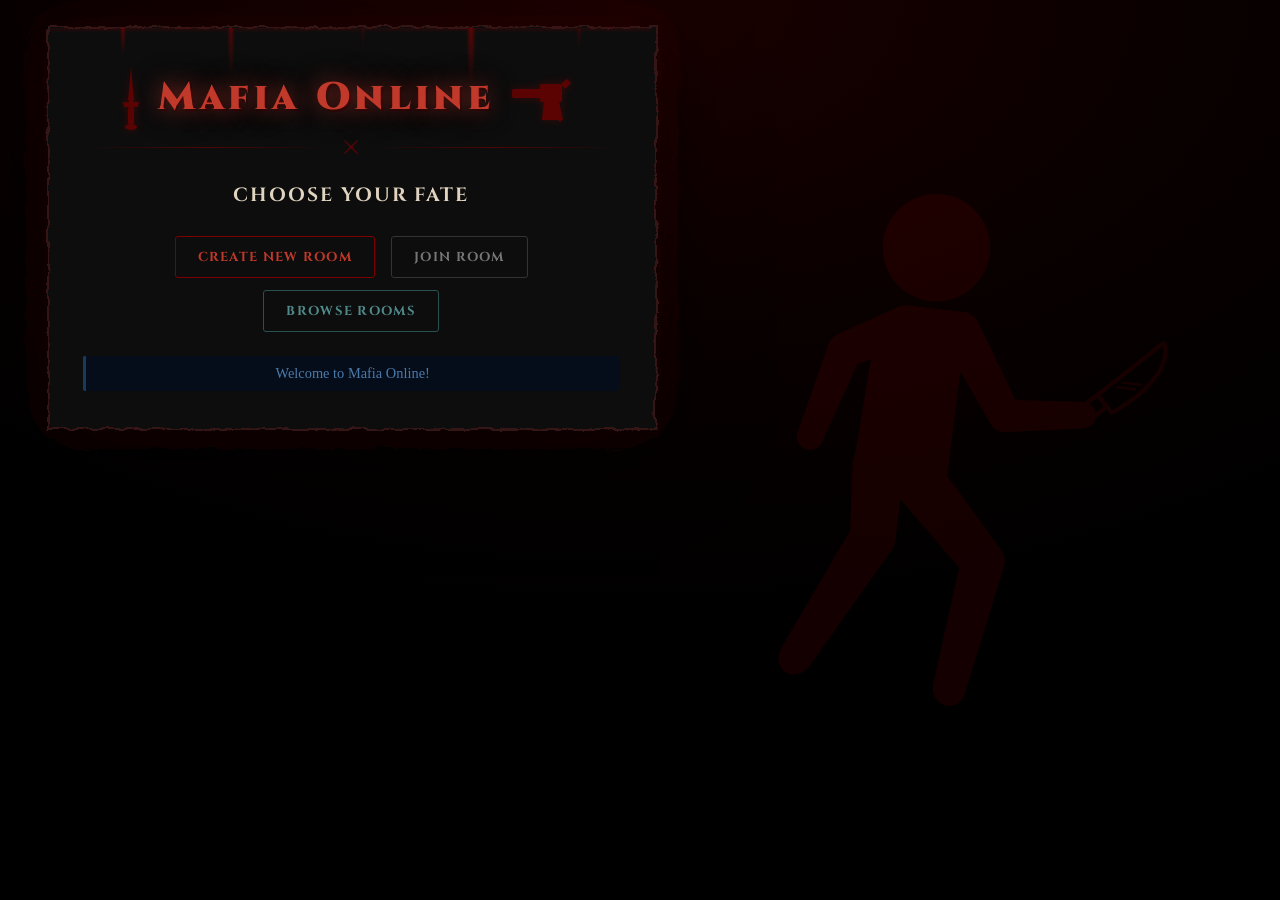
==== client/index.html @ c89bb165 "making a chat function should NOT have taken 2 hours. It works though." ====
<!DOCTYPE html>
<html lang="en">
<head>
    <meta charset="UTF-8">
    <meta name="viewport" content="width=device-width, initial-scale=1.0">
    <title>Mafia Online</title>
    <link rel="preconnect" href="https://fonts.googleapis.com">
    <link rel="preconnect" href="https://fonts.gstatic.com" crossorigin>
    <link href="https://fonts.googleapis.com/css2?family=Cinzel:wght@700;900&display=swap" rel="stylesheet">
    <link rel="stylesheet" href="styles.css">
</head>
<body>
    <!-- SVG filter for torn paper edges (invisible, just defines the filter) -->
    <svg style="position:absolute;width:0;height:0;overflow:hidden" aria-hidden="true">
        <defs>
            <filter id="torn" x="-5%" y="-5%" width="110%" height="110%">
                <feTurbulence type="turbulence" baseFrequency="0.04" numOctaves="4" seed="15" result="noise"/>
                <feDisplacementMap in="SourceGraphic" in2="noise" scale="6" xChannelSelector="R" yChannelSelector="G"/>
            </filter>
        </defs>
    </svg>

    <!-- Scene silhouettes (shown one at a time on the right side) -->
    <!-- All SVGs sourced from svgrepo.com — CC0 / Public Domain or MIT licensed -->

    <!-- MENU: Criminal silhouette with knife (svgrepo.com/svg/144638) -->
    <svg id="scene-menu" class="scene-svg scene-active" viewBox="0 0 111.063 111.063" fill="currentColor" xmlns="http://www.w3.org/2000/svg">
        <path d="M97.6,32.733l-0.021-0.109l-0.727-0.916L82.659,42.972l-0.081-0.1l-2.518,1.999c-0.032,0.112-0.077,0.22-0.12,0.329c-0.165-0.035-0.334-0.059-0.509-0.064L64.74,44.679L56.73,27.99c-0.049-0.102-0.106-0.21-0.164-0.309c-0.518-0.886-1.297-1.521-2.184-1.867l0.012-0.1l-0.463-0.051c-0.431-0.117-0.881-0.167-1.332-0.148l-2.473-0.275l-5.72-0.687l-3.199-0.493l-0.084,0.09c-0.635-0.015-1.281,0.104-1.898,0.383l-12.919,5.843l-0.308,0.139c-0.805,0.367-1.465,1.049-1.78,1.95l-6.721,19.197c-0.481,1.386,0.164,2.947,1.527,3.562c1.444,0.652,3.144,0.011,3.795-1.434l7.641-16.928l2.929-1.028l-3.256,19.614l-0.369,1.53c-0.238,0.593-0.385,1.231-0.408,1.905L28.87,72.982L14.354,97.725c-0.098,0.168-0.171,0.344-0.24,0.521l0.027,0.021c-0.056,0.08-0.121,0.149-0.172,0.236c-1.136,1.893-0.677,4.258,1.026,5.279c1.553,0.934,3.594,0.416,4.806-1.116l0.05,0.039l0.706-0.976l17.425-24.616c0.379-0.54,0.646-1.192,0.73-1.896l0.051-0.422l1.027-8.533L52.5,81.061l-5.153,23.154c-0.173,0.789-0.56,2.277-0.56,2.277s0.021,0.004,0.053,0.012c-0.352,2.111,0.871,4.107,2.801,4.494c1.974,0.396,3.926-1.037,4.362-3.203c0.014-0.068,0.011-0.134,0.021-0.201c0.105-0.265,0.403-1.309,0.458-1.485l7.757-25.119c0.381-1.265,0.194-2.706-0.642-3.854l-0.227-0.31L49.95,61.135l2.833-22.578l6.562,11.258l0.145,0.25c0.604,1.031,1.746,1.698,3.021,1.636l16.974-0.833c1.291-0.067,2.375-0.993,2.655-2.23l2.363-1.875l1.014,1.278l0.322-0.169c0.103-0.055,2.541-1.34,5.211-3.458C94.509,41.669,98.453,37.415,97.6,32.733z M82.15,47.425c-0.167-0.815-0.68-1.508-1.383-1.912l1.658-1.316l1.465,1.846L82.15,47.425z M90.503,43.723c-2.053,1.628-4.008,2.775-4.756,3.193l-0.556-0.701l0.025-0.019l-2.012-2.534l13.506-10.715l0.038,0.051C97.444,37.212,93.744,41.151,90.503,43.723z M86.577,41.637l4.36,0.503l-0.055,0.469l-4.359-0.503L86.577,41.637z M87.798,40.67l4.36,0.502l-0.055,0.469l-4.36-0.503L87.798,40.67z M35.947,11.651C35.947,5.216,41.163,0,47.598,0s11.651,5.216,11.651,11.651s-5.216,11.651-11.651,11.651S35.947,18.086,35.947,11.651z"/>
    </svg>

    <!-- LOBBY: Chalk outline murder scene (svgrepo.com/svg/322004) -->
    <svg id="scene-lobby" class="scene-svg" viewBox="0 0 512 512" fill="currentColor" xmlns="http://www.w3.org/2000/svg">
        <path d="M403.425 19.299L281.232 99.354l45.166 80.685-70.531 74.764-96.022 32.947-20.248 101.426-38.095 3 1.083 58.568 86.213-6.248 24.397-106.637 55.072-13.36 21.385 74.804 55.13 34.213-19.853 31.593 52.004 27.592 50.865-75.572-81.103-52.332-12.567-49.137 46.518-54.855 13.201 31.976-40.763 41.801 33.783 41.022 78.111-66.213-31.418-88.645c16.485-5.976 30.692-19.808 39.576-32.7 14.597-23.06 18.935-49.879 2.957-70.292-18.962-19.83-39.886-19.706-61.07-7.244-13.22 7.918-24.606 19.565-32.223 32.08l-15.91-25.639 66.899-45.408zm-178.12 16.584c-.37-.01-.735-.01-1.098.004-28.11 1.002-40.308 71.436-73.14 83.677-30.314 11.304-69.61-23.941-96.845-6.476-20.375 13.065-34.59 45.303-25.826 67.865 13.478 34.7 63.441 58.38 99.758 50.203 28.439-6.403 28.177-54.969 53.728-69.002 20.05-11.011 59.002 14.364 68.313-6.529 5.336-11.973-18.796-19.335-23.39-31.611-14.24-38.045 43.357-86.468-1.5-88.131zm-64.27 7.373c-17.951-.223-50.581 42.837-29.698 51.04 17.149.037 55.673-50.718 29.698-51.04zm236.369 1.508l12.387 21.312-67.307 45.686 44.123 71.1c5.973-23.32 19.118-45.365 37.666-56.91 14.959-8.169 27.974-8.762 37.826 3.122 17.114 23.72-6.151 56.46-23.598 69.092-11.466 7.922-17.522 6.155-30.341 4.799l35.7 100.728-54.706 46.373-11.916-14.47 37.77-38.73-28.995-70.223-71.627 84.468 16.62 64.983 71.613 46.209-31.567 46.9-20.576-10.916 19.18-30.521-64.608-40.092-24.224-84.744-82.694 20.062-23.91 104.512-53.99 3.914-.418-22.629 34.772-2.736 20.886-104.635 90.44-31.031 82.652-87.608c-14.476-25.855-28.95-51.712-43.424-77.568zM251.755 182.158c.505 16.04 29.413 13.718 27.041 1.24-2.017-10.614-27.317-10.017-27.04-1.24zm-49.714-4.19c-10.263.111-19.229 3.684-18.846 11.948 1.31 28.305 48.694 24.597 47.746 2.191-.368-8.698-15.706-14.28-28.9-14.138zm28.193 49.048c9.692 11.541 28.526-5.324 20.89-14.489-9.34-4.919-24.937 8.837-20.89 14.489z"/>
    </svg>

    <!-- DAY/VOTING: Crowd of 9 people with full bodies (svgrepo.com/svg/307255) — used for 6+ alive -->
    <svg id="scene-group-6" class="scene-svg" viewBox="0 0 256 256" fill="currentColor" xmlns="http://www.w3.org/2000/svg">
        <path d="M41,53.1c9.1,0,16.6,7.4,16.6,16.6S50.2,86.2,41,86.2s-16.6-7.4-16.6-16.6S31.9,53.1,41,53.1z M84.7,53.1c9.1,0,16.6,7.4,16.6,16.6s-7.4,16.6-16.6,16.6s-16.6-7.4-16.6-16.6S75.6,53.1,84.7,53.1z M62.2,11.9c9.1,0,16.6,7.4,16.6,16.6S71.4,45,62.2,45s-16.6-7.4-16.6-16.6S53.1,11.9,62.2,11.9z M106.9,11.9c9.1,0,16.6,7.4,16.6,16.6S116.1,45,106.9,45s-16.6-7.4-16.6-16.6S97.8,11.9,106.9,11.9z M149.3,11.9c9.1,0,16.6,7.4,16.6,16.6S158.5,45,149.3,45s-16.6-7.4-16.6-16.6S140.2,11.9,149.3,11.9z M191.5,11.9c9.1,0,16.6,7.4,16.6,16.6S200.7,45,191.5,45S175,37.6,175,28.5S182.4,11.9,191.5,11.9z M171.1,53.1c9.1,0,16.6,7.4,16.6,16.6s-7.4,16.6-16.6,16.6c-9.1,0-16.6-7.4-16.6-16.6S161.9,53.1,171.1,53.1z M126.1,53.1c9.1,0,16.6,7.4,16.6,16.6c0,9.1-7.4,16.6-16.6,16.6c-9.2,0-16.6-7.4-16.6-16.6C109.5,60.5,116.9,53.1,126.1,53.1z M214.6,53.1c9.1,0,16.6,7.4,16.6,16.6c0,9.1-7.4,16.6-16.6,16.6c-9.2,0-16.6-7.4-16.6-16.6C198.1,60.5,205.5,53.1,214.6,53.1z M41.1,53.5c9,0,16.3,7.3,16.3,16.3s-7.3,16.3-16.3,16.3s-16.3-7.3-16.3-16.3S32.1,53.5,41.1,53.5z M59.5,89.3H40.9H22.2c-11.3,0-18.5,9.3-18.5,21.1V164c0,9.7,12.7,9.7,12.7,0v-50.2c0-1.2,1-2,2-2c1.2,0,2,0.8,2,2v121.8c0,5,4,9.1,9.1,9.1c5,0,9.1-4,9.1-9.1v-60.6c0-1.2,1-2,2-2h0.4c1.2,0,2,1,2,2v60.6c0,5,4,9.1,9.1,9.1c5,0,9.1-4,9.1-9.1V113.7c0-1.2,1-2,2-2c1.2,0,2,1,2,2v50.4c0,9.7,12.7,9.7,12.7,0v-53.6C78.2,98.6,71.1,89.3,59.5,89.3z M144.7,89.3h-18.7h-18.7c-11.3,0-18.5,9.3-18.5,21.1V164c0,9.7,12.7,9.7,12.7,0v-50.2c0-1.2,1-2,2-2c1.2,0,2,0.8,2,2v121.8c0,5,4,9.1,9.1,9.1c5,0,9.1-4,9.1-9.1v-60.6c0-1.2,1-2,2-2h0.4c1.2,0,2,1,2,2v60.6c0,5,4,9.1,9.1,9.1c5,0,9.1-4,9.1-9.1V113.7c0-1.2,1-2,2-2c1.2,0,2,1,2,2v50.4c0,9.7,12.7,9.7,12.7,0v-53.6C163.4,98.6,156.3,89.3,144.7,89.3z M233.7,89.3h-18.7h-18.7c-11.3,0-18.5,9.3-18.5,21.1V164c0,9.7,12.7,9.7,12.7,0v-50.2c0-1.2,1-2,2-2c1.2,0,2,0.8,2,2v121.8c0,5,4,9.1,9.1,9.1c5,0,9.1-4,9.1-9.1v-60.6c0-1.2,1-2,2-2h0.4c1.2,0,2,1,2,2v60.6c0,5,4,9.1,9.1,9.1c5,0,9.1-4,9.1-9.1V113.7c0-1.2,1-2,2-2c1.2,0,2,1,2,2v50.4c0,9.7,12.7,9.7,12.7,0v-53.6C252.4,98.6,245.3,89.3,233.7,89.3z"/>
    </svg>

    <!-- DAY/VOTING: 5 people head/shoulder silhouettes (svgrepo.com/svg/125995) -->
    <svg id="scene-group-5" class="scene-svg" viewBox="0 0 80.13 80.13" fill="currentColor" xmlns="http://www.w3.org/2000/svg">
        <path d="M48.355,17.922c3.705,2.323,6.303,6.254,6.776,10.817c1.511,0.706,3.188,1.112,4.966,1.112c6.491,0,11.752-5.261,11.752-11.751c0-6.491-5.261-11.752-11.752-11.752C53.668,6.35,48.453,11.517,48.355,17.922z M40.656,41.984c6.491,0,11.752-5.262,11.752-11.752s-5.262-11.751-11.752-11.751c-6.49,0-11.754,5.262-11.754,11.752S34.166,41.984,40.656,41.984z M45.641,42.785h-9.972c-8.297,0-15.047,6.751-15.047,15.048v12.195l0.031,0.191l0.84,0.263c7.918,2.474,14.797,3.299,20.459,3.299c11.059,0,17.469-3.153,17.864-3.354l0.785-0.397h0.084V57.833C60.688,49.536,53.938,42.785,45.641,42.785z M65.084,30.653h-9.895c-0.107,3.959-1.797,7.524-4.47,10.088c7.375,2.193,12.771,9.032,12.771,17.11v3.758c9.77-0.358,15.4-3.127,15.771-3.313l0.785-0.398h0.084V45.699C80.13,37.403,73.38,30.653,65.084,30.653z M20.035,29.853c2.299,0,4.438-0.671,6.25-1.814c0.576-3.757,2.59-7.04,5.467-9.276c0.012-0.22,0.033-0.438,0.033-0.66c0-6.491-5.262-11.752-11.75-11.752c-6.492,0-11.752,5.261-11.752,11.752C8.283,24.591,13.543,29.853,20.035,29.853z M30.589,40.741c-2.66-2.551-4.344-6.097-4.467-10.032c-0.367-0.027-0.73-0.056-1.104-0.056h-9.971C6.75,30.653,0,37.403,0,45.699v12.197l0.031,0.188l0.84,0.265c6.352,1.983,12.021,2.897,16.945,3.185v-3.683C17.818,49.773,23.212,42.936,30.589,40.741z"/>
    </svg>

    <!-- DAY/VOTING: 4 people group (svgrepo.com/svg/148213) -->
    <svg id="scene-group-4" class="scene-svg" viewBox="0 0 17.924 17.924" fill="currentColor" xmlns="http://www.w3.org/2000/svg">
        <path d="M17.211,10.107c0,0-0.183-0.249-0.616-0.415c0,0-0.036-0.011-0.092-0.029c-0.386-0.181-0.752-0.297-0.752-0.297c-0.078-0.028-0.146-0.056-0.21-0.083c-0.261-0.13-0.45-0.279-0.45-0.279s-0.002-0.002-0.203-0.203c0.361-0.374,0.626-0.882,0.709-1.368c0.064-0.066,0.129-0.172,0.157-0.341c0.052-0.188,0.117-0.517,0.002-0.67c-0.007-0.008-0.013-0.015-0.02-0.022c0.108-0.396,0.246-1.214-0.244-1.772c-0.044-0.056-0.318-0.384-0.906-0.558l-0.28-0.097c-0.463-0.143-0.754-0.174-0.766-0.176c-0.021-0.002-0.043,0-0.063,0.005c-0.016,0.005-0.071,0.019-0.113,0.013c-0.111-0.016-0.277,0.041-0.307,0.053c-0.038,0.015-0.934,0.374-1.205,1.208c-0.025,0.067-0.134,0.422,0.01,1.292c-0.021,0.014-0.04,0.032-0.058,0.054c-0.116,0.153-0.051,0.48,0.002,0.669c0.027,0.167,0.092,0.272,0.155,0.339c0.072,0.48,0.302,0.942,0.605,1.296c0,0,0.23,0.398,0.259,0.435c0.729,1.08,0.821,3.162,0.83,3.396l0.001,0.015l-0.001,0.016c-0.012,0.728-0.374,0.981-0.568,1.065c-0.094,0.042-0.192,0.079-0.291,0.117c0.049-0.072,0.097-0.197,0.1-0.418c0,0-0.071-3.059-0.688-3.972c0,0-0.176-0.24-0.593-0.399c0,0-0.034-0.011-0.089-0.028c-0.37-0.174-0.722-0.285-0.722-0.285c-0.075-0.027-0.142-0.053-0.202-0.08c-0.25-0.125-0.433-0.268-0.433-0.268s-0.002-0.002-0.195-0.196c0.347-0.36,0.602-0.848,0.681-1.314c0.063-0.063,0.125-0.166,0.152-0.328c0.049-0.181,0.112-0.497,0.001-0.644c-0.006-0.007-0.012-0.014-0.018-0.021c0.104-0.381,0.236-1.167-0.235-1.704c-0.043-0.053-0.307-0.369-0.871-0.536l-0.27-0.092C8.97,3.348,8.69,3.317,8.678,3.316c-0.02-0.002-0.041,0-0.061,0.006C8.601,3.326,8.549,3.34,8.508,3.335c-0.106-0.016-0.266,0.039-0.294,0.05C8.178,3.399,7.317,3.744,7.056,4.546c-0.024,0.065-0.128,0.406,0.01,1.242C7.045,5.802,7.027,5.819,7.011,5.84C6.9,5.986,6.963,6.302,7.012,6.483c0.027,0.161,0.089,0.263,0.15,0.326c0.069,0.461,0.29,0.906,0.582,1.246L7.661,8.182L7.659,8.174L7.656,8.191C7.657,8.188,7.659,8.184,7.66,8.182v0.001L7.655,8.191C7.538,8.556,6.137,8.982,6.137,8.982C5.721,9.141,5.545,9.381,5.545,9.381c-0.616,0.913-0.688,3.971-0.688,3.971c0.003,0.219,0.05,0.342,0.097,0.414c-0.095-0.035-0.192-0.071-0.283-0.111c-0.194-0.084-0.557-0.339-0.568-1.066v-0.016v-0.016c0.009-0.234,0.102-2.314,0.817-3.376c0.039-0.054,0.167-0.214,0.403-0.379c0,0,0-0.001-0.001-0.001c0.361-0.374,0.626-0.882,0.709-1.368C6.095,7.367,6.16,7.261,6.189,7.092c0.052-0.188,0.117-0.517,0.001-0.67C6.184,6.414,6.177,6.407,6.171,6.4c0.108-0.396,0.246-1.214-0.244-1.772C5.886,4.572,5.611,4.244,5.023,4.07l-0.28-0.097C4.28,3.83,3.989,3.799,3.977,3.797c-0.021-0.002-0.043,0-0.063,0.005C3.898,3.808,3.843,3.822,3.8,3.816C3.69,3.8,3.524,3.857,3.494,3.869C3.456,3.883,2.561,4.242,2.289,5.077c-0.025,0.067-0.133,0.422,0.01,1.292C2.278,6.383,2.258,6.401,2.241,6.423c-0.116,0.153-0.05,0.48,0.001,0.669c0.027,0.167,0.092,0.272,0.155,0.339c0.072,0.48,0.302,0.942,0.606,1.296L2.917,8.859L2.915,8.85L2.911,8.868c0.001-0.003,0.004-0.007,0.005-0.01v0.001L2.911,8.868C2.79,9.248,1.332,9.691,1.332,9.691c-0.433,0.166-0.616,0.415-0.616,0.415C0.075,11.056,0,13.171,0,13.171c0.008,0.482,0.217,0.533,0.217,0.533c1.473,0.657,3.785,0.773,3.785,0.773c0.125,0.004,0.24-0.003,0.356-0.01l0.003,0.012c0,0,0.87-0.045,1.881-0.23c1.219,0.295,2.46,0.358,2.46,0.358c0.119,0.003,0.231-0.004,0.342-0.011l0.003,0.012c0,0,1.295-0.066,2.538-0.379c1.053,0.201,1.979,0.248,1.979,0.248c0.124,0.004,0.24-0.003,0.356-0.01l0.003,0.012c0,0,2.312-0.117,3.785-0.773c0,0,0.208-0.051,0.216-0.534C17.927,13.173,17.852,11.058,17.211,10.107z"/>
    </svg>

    <!-- DAY/VOTING: 2-3 people group icon (svgrepo.com/svg/439911) -->
    <svg id="scene-group-3" class="scene-svg" viewBox="0 0 24 24" fill="currentColor" xmlns="http://www.w3.org/2000/svg">
        <path fill-rule="evenodd" clip-rule="evenodd" d="M9 12C10.93 12 12.5 10.43 12.5 8.5C12.5 6.57 10.93 5 9 5C7.07 5 5.5 6.57 5.5 8.5C5.5 10.43 7.07 12 9 12ZM2 17.25C2 14.92 6.66 13.75 9 13.75C11.34 13.75 16 14.92 16 17.25V19H2V17.25ZM9 15.75C7.21 15.75 5.18 16.42 4.34 17H13.66C12.82 16.42 10.79 15.75 9 15.75ZM10.5 8.5C10.5 7.67 9.83 7 9 7C8.17 7 7.5 7.67 7.5 8.5C7.5 9.33 8.17 10 9 10C9.83 10 10.5 9.33 10.5 8.5ZM16.04 13.81C17.2 14.65 18 15.77 18 17.25V19H22V17.25C22 15.23 18.5 14.08 16.04 13.81ZM18.5 8.5C18.5 10.43 16.93 12 15 12C14.46 12 13.96 11.87 13.5 11.65C14.13 10.76 14.5 9.67 14.5 8.5C14.5 7.33 14.13 6.24 13.5 5.35C13.96 5.13 14.46 5 15 5C16.93 5 18.5 6.57 18.5 8.5Z"/>
    </svg>

    <!-- NIGHT: Knife silhouette (svgrepo.com/svg/33520) -->
    <svg id="scene-knife" class="scene-svg" viewBox="0 0 380.72 380.72" fill="currentColor" xmlns="http://www.w3.org/2000/svg">
        <path d="M363.179,0l4.984,4.926c0,0,18.16,64.972-155.33,238.462c-40.607-23.098-61.997,25.096-63.995,31.951c-8.842,8.83-100.246,98.887-100.246,98.887l-0.064-0.128c-0.058,0.128-0.116,0.244-0.238,0.349c-8.301,8.365-21.808,8.365-30.051,0c-8.302-8.25-8.302-21.797,0-30.034c0.058-0.128,0.18-0.244,0.284-0.244v-0.116c88.808-88.812,88.755-88.859,112.388-112.329C140.165,222.405,363.179,0,363.179,0z"/>
    </svg>

    <!-- NIGHT: Magnifying glass (svgrepo.com/svg/127033) -->
    <svg id="scene-magnifier" class="scene-svg" viewBox="0 0 490.4 490.4" fill="currentColor" xmlns="http://www.w3.org/2000/svg">
        <path d="M484.1,454.796l-110.5-110.6c29.8-36.3,47.6-82.8,47.6-133.4c0-116.3-94.3-210.6-210.6-210.6S0,94.496,0,210.796s94.3,210.6,210.6,210.6c50.8,0,97.4-18,133.8-48l110.5,110.5c12.9,11.8,25,4.2,29.2,0C492.5,475.596,492.5,463.096,484.1,454.796z M41.1,210.796c0-93.6,75.9-169.5,169.5-169.5s169.6,75.9,169.6,169.5s-75.9,169.5-169.5,169.5S41.1,304.396,41.1,210.796z"/>
    </svg>

    <!-- NIGHT: Medical cross (svgrepo.com/svg/342723) -->
    <svg id="scene-medic" class="scene-svg" viewBox="0 0 512 512" fill="currentColor" xmlns="http://www.w3.org/2000/svg">
        <path d="M344,16H168V168H16V344H168V496H344V344H496V168H344ZM464,200V312H312V464H200V312H48V200H200V48H312V200Z"/>
    </svg>

    <div class="container">

        <!-- Title with flanking weapon silhouettes -->
        <div class="title-area">
            <!-- Dagger (pointing up) -->
            <svg class="weapon-icon" width="22" height="64" viewBox="0 0 22 64" fill="currentColor" xmlns="http://www.w3.org/2000/svg">
                <path d="M11,1 L14,34 L11,38 L8,34 Z"/>
                <path d="M3,36 L19,36 L18,41 L4,41 Z"/>
                <rect x="8" y="41" width="6" height="17" rx="1.5"/>
                <ellipse cx="11" cy="61" rx="6" ry="3"/>
            </svg>

            <h1>Mafia Online</h1>

            <!-- Pistol (pointing left) -->
            <svg class="weapon-icon" width="72" height="48" viewBox="0 0 72 48" fill="currentColor" xmlns="http://www.w3.org/2000/svg">
                <rect x="2" y="15" width="34" height="9" rx="2"/>
                <rect x="30" y="10" width="22" height="18" rx="2"/>
                <path d="M34,28 L49,28 L53,46 L32,46 Z"/>
                <path d="M51,10 L57,5 L61,9 L55,15 Z"/>
                <path d="M37,28 Q50,33 50,46" stroke="currentColor" stroke-width="3" fill="none" stroke-linecap="round"/>
                <line x1="42" y1="28" x2="41" y2="37" stroke="currentColor" stroke-width="2.5" stroke-linecap="round"/>
            </svg>
        </div>

        <!-- Decorative separator with crossed weapons -->
        <div class="title-rule">
            <svg width="14" height="14" viewBox="0 0 14 14" fill="currentColor" xmlns="http://www.w3.org/2000/svg">
                <path d="M1,1 L13,13 M13,1 L1,13" stroke="currentColor" stroke-width="1.5" stroke-linecap="round"/>
                <circle cx="7" cy="7" r="2"/>
            </svg>
        </div>

        <!-- ── Main Menu ──────────────────────────────────── -->
        <div id="main-menu" class="menu-section">
            <h2>Choose Your Fate</h2>
            <button id="create-room-btn" class="btn btn-danger">Create New Room</button>
            <button id="join-room-btn" class="btn btn-secondary">Join Room</button>
            <button id="list-rooms-btn" class="btn btn-info">Browse Rooms</button>
        </div>

        <!-- ── Create Room ───────────────────────────────── -->
        <div id="create-room-section" class="menu-section hidden">
            <h2>Create New Room</h2>
            <div class="form-group">
                <label for="creator-name">Your Name</label>
                <input type="text" id="creator-name" placeholder="3–12 characters" minlength="3" maxlength="12">
            </div>
            <div class="form-group">
                <label for="join-code">Join Code (optional)</label>
                <input type="text" id="join-code" placeholder="4–12 chars (or leave empty)" minlength="4" maxlength="12">
            </div>
            <div class="form-group">
                <label for="min-players">Min Players</label>
                <input type="number" id="min-players" value="3" min="3" max="10">
            </div>
            <div class="form-group">
                <label for="max-players">Max Players</label>
                <input type="number" id="max-players" value="6" min="3" max="10">
            </div>
            <div class="form-group">
                <label for="day-duration">Discussion Time (seconds)</label>
                <input type="number" id="day-duration" value="30" min="10" max="120">
            </div>
            <button id="submit-create-room" class="btn btn-danger">Create Room</button>
            <button id="back-from-create" class="btn btn-secondary">Back</button>
        </div>

        <!-- ── Join Room ─────────────────────────────────── -->
        <div id="join-room-section" class="menu-section hidden">
            <h2>Join Room</h2>
            <div class="form-group">
                <label for="room-code">Room Code</label>
                <input type="text" id="room-code" placeholder="4–12 characters" minlength="4" maxlength="12">
            </div>
            <div class="form-group">
                <label for="player-name">Your Name</label>
                <input type="text" id="player-name" placeholder="3–12 characters" minlength="3" maxlength="12">
            </div>
            <button id="submit-join-room" class="btn btn-danger">Enter Room</button>
            <button id="back-from-join" class="btn btn-secondary">Back</button>
        </div>

        <!-- ── Room List ──────────────────────────────────── -->
        <div id="room-list-section" class="menu-section hidden">
            <h2>Open Rooms</h2>
            <div id="rooms-list" class="rooms-list"></div>
            <button id="refresh-rooms" class="btn btn-info">Refresh</button>
            <button id="back-from-list" class="btn btn-secondary">Back</button>
        </div>

        <!-- ── Game Room ──────────────────────────────────── -->
        <div id="game-room-section" class="menu-section hidden">
            <!-- Day/Night phase clock — spins on phase transitions -->
            <svg id="phase-clock" class="phase-clock clock-hidden" viewBox="0 0 100 100" xmlns="http://www.w3.org/2000/svg">
                <!-- Day half (top) -->
                <path d="M2,50 A48,48 0 0,1 98,50 Z" fill="#1a1400"/>
                <!-- Night half (bottom) -->
                <path d="M98,50 A48,48 0 0,1 2,50 Z" fill="#0a0a1a"/>
                <!-- Ring -->
                <circle cx="50" cy="50" r="48" fill="none" stroke="#3a1010" stroke-width="2"/>
                <!-- Divider -->
                <line x1="2" y1="50" x2="98" y2="50" stroke="#3a1010" stroke-width="1" opacity="0.5"/>
                <!-- Sun (top) -->
                <circle cx="50" cy="22" r="7" fill="none" stroke="#c9a84c" stroke-width="1.5" opacity="0.5"/>
                <g stroke="#c9a84c" stroke-width="1" opacity="0.3">
                    <line x1="50" y1="11" x2="50" y2="7"/>
                    <line x1="59" y1="14" x2="63" y2="11"/>
                    <line x1="41" y1="14" x2="37" y2="11"/>
                    <line x1="61" y1="22" x2="65" y2="22"/>
                    <line x1="39" y1="22" x2="35" y2="22"/>
                </g>
                <!-- Moon (bottom) -->
                <path d="M45,78 Q55,68 45,62 Q57,66 57,72 Q57,80 45,78Z" fill="#6666aa" opacity="0.4"/>
                <!-- Stars -->
                <circle cx="36" cy="68" r="1" fill="#8888cc" opacity="0.35"/>
                <circle cx="62" cy="82" r="0.8" fill="#8888cc" opacity="0.3"/>
                <circle cx="40" cy="86" r="0.7" fill="#8888cc" opacity="0.25"/>
                <!-- Hand -->
                <line id="clock-hand" x1="50" y1="50" x2="50" y2="10" stroke="#c0392b" stroke-width="3" stroke-linecap="round"/>
                <!-- Center -->
                <circle cx="50" cy="50" r="4" fill="#8b0000"/>
                <circle cx="50" cy="50" r="2" fill="#c0392b"/>
            </svg>
            <h2>The Room</h2>
            <div id="room-info">
                <p><strong>Code:</strong> <span id="current-room-code"></span></p>
                <p><strong>Players:</strong> <span id="player-count">0</span> / <span id="max-players-display">0</span></p>
                <p><strong>Phase:</strong> <span id="game-phase">LOBBY</span></p>
            </div>
            <div id="role-banner" class="role-banner hidden"></div>
            <div id="players-list" class="players-list"></div>
            <div id="phase-actions" class="phase-actions"></div>
            <div id="game-actions">
                <button id="start-game-btn" class="btn btn-danger hidden">Start Game</button>
                <button id="leave-room-btn" class="btn btn-secondary">Leave Room</button>
            </div>
        </div>

        <!-- ── Messages ───────────────────────────────────── -->
        <div id="messages" class="messages"></div>

    </div>

    <!-- ── Chat (fixed, top-right of viewport) ──────────── -->
    <button id="chat-toggle-btn" aria-label="Open chat">
        <svg xmlns="http://www.w3.org/2000/svg" viewBox="0 0 24 24" fill="currentColor">
            <path d="M20 2H4C2.9 2 2 2.9 2 4v18l4-4h14c1.1 0 2-.9 2-2V4c0-1.1-.9-2-2-2z"/>
        </svg>
    </button>
    <div id="chat-panel">
        <div id="chat-channel-label"></div>
        <ul id="chat-log"></ul>
        <form id="chat-form">
            <label for="chat-input" class="sr-only">Chat message</label>
            <input id="chat-input" type="text" maxlength="200" placeholder="Say something..." autocomplete="off" />
        </form>
    </div>

<script src="script.js"></script>
</body>
</html>
---- client/styles.css ----
/* Mafia Online Game Styles — Noir Red/Black Theme */

@import url('https://fonts.googleapis.com/css2?family=Cinzel:wght@700;900&display=swap');

.sr-only {
    position: absolute;
    width: 1px;
    height: 1px;
    padding: 0;
    margin: -1px;
    overflow: hidden;
    clip: rect(0,0,0,0);
    white-space: nowrap;
    border: 0;
}

:root {
    --bg:           #000000;
    --bg-card:      #0f0f0f;
    --bg-elevated:  #181818;
    --bg-input:     #0a0a0a;
    --red:          #c0392b;
    --red-bright:   #e74c3c;
    --red-dark:     #7c0000;
    --red-deeper:   #3e0000;
    --red-glow:     rgba(192, 57, 43, 0.35);
    --gold:         #c9a84c;
    --text:         #e0d4c0;
    --text-muted:   #7a6e60;
    --border:       #2a2020;
    --border-red:   #5a1a1a;
}

* {
    margin: 0;
    padding: 0;
    box-sizing: border-box;
}

body {
    font-family: Georgia, 'Times New Roman', serif;
    background: radial-gradient(ellipse 120% 100% at 50% 0%, #1a0000 0%, #0a0000 35%, #000000 70%);
    background-attachment: fixed;
    min-height: 100vh;
    display: flex;
    justify-content: flex-start;
    align-items: flex-start;
    padding: 30px 30px 30px 4vw;
    color: var(--text);
    position: relative;
    overflow-x: hidden;
}

/* ── Scene Silhouettes (right side) ───────────────── */

.scene-svg {
    position: fixed;
    right: 4vw;
    top: 50%;
    transform: translateY(-50%) scale(1);
    height: 75vh;
    width: auto;
    max-width: 40vw;
    pointer-events: none;
    z-index: 0;
    color: #8b0000;
    opacity: 0;
    transition: opacity 0.6s ease, transform 0.6s ease;
}

/* Active scene */
.scene-svg.scene-active {
    opacity: 0.14;
    transform: translateY(-50%) scale(1);
}

/* Exiting scene — shrinks away */
.scene-svg.scene-exit {
    opacity: 0;
    transform: translateY(-50%) scale(0.85);
}

/* ── Torn Paper Container ───────────────────────────── */

.container {
    background: var(--bg-card);
    padding: 36px 32px 28px;
    max-width: 600px;
    width: 100%;
    position: relative;
    z-index: 1;
    overflow: visible;
    /* Inner blood-stain vignette */
    box-shadow: inset 0 0 40px rgba(60,0,0,0.25);
}

/* Torn rough edge — a slightly larger pseudo behind the container with SVG displacement */
.container::before {
    content: '';
    position: absolute;
    inset: -5px;
    background: var(--bg-card);
    border: 2px solid rgba(90, 26, 26, 0.5);
    filter: url(#torn);
    z-index: -1;
    box-shadow:
        0 0 50px rgba(139,0,0,0.2),
        0 25px 80px rgba(0,0,0,0.7);
}

/* Blood drips seeping down from the top edge */
.container::after {
    content: '';
    position: absolute;
    top: -2px;
    left: 0;
    right: 0;
    height: 80px;
    background:
        radial-gradient(3px 28px at 12% 0%, rgba(120,0,0,0.7) 0%, transparent 100%),
        radial-gradient(4px 48px at 30% 0%, rgba(139,0,0,0.5) 0%, transparent 100%),
        radial-gradient(2px 20px at 52% 0%, rgba(100,0,0,0.4) 0%, transparent 100%),
        radial-gradient(5px 55px at 70% 0%, rgba(139,0,0,0.6) 0%, transparent 100%),
        radial-gradient(3px 22px at 88% 0%, rgba(110,0,0,0.35) 0%, transparent 100%),
        linear-gradient(to bottom, rgba(100,0,0,0.25) 0%, transparent 5px);
    pointer-events: none;
    z-index: 3;
}

/* ── Title ──────────────────────────────────────────── */

.title-area {
    display: flex;
    align-items: center;
    justify-content: center;
    gap: 16px;
    margin-bottom: 10px;
}

h1 {
    font-family: 'Cinzel', 'Times New Roman', serif;
    font-weight: 900;
    text-align: center;
    color: var(--red);
    font-size: 2.4em;
    letter-spacing: 0.12em;
    text-shadow:
        0 0 20px rgba(192,57,43,0.6),
        0 0 40px rgba(139,0,0,0.3),
        2px 2px 0 #1a0000;
    line-height: 1;
}

.weapon-icon {
    color: var(--red-dark);
    opacity: 0.7;
    flex-shrink: 0;
    filter: drop-shadow(0 0 4px rgba(139,0,0,0.5));
}

/* Decorative rule under title */
.title-rule {
    display: flex;
    align-items: center;
    gap: 12px;
    margin: 10px 0 28px;
    color: var(--red-dark);
    opacity: 0.6;
}
.title-rule::before,
.title-rule::after {
    content: '';
    flex: 1;
    height: 1px;
    background: linear-gradient(90deg, transparent, var(--red-dark), transparent);
}
.title-rule svg {
    flex-shrink: 0;
}

h2 {
    font-family: 'Cinzel', 'Times New Roman', serif;
    font-weight: 700;
    color: var(--text);
    margin-bottom: 22px;
    text-align: center;
    font-size: 1.2em;
    letter-spacing: 0.1em;
    text-transform: uppercase;
}

/* ── Section Transitions ────────────────────────────── */

@keyframes section-zoom-in {
    from {
        opacity: 0;
        transform: scale(0.82) translateY(18px);
        filter: blur(4px);
    }
    to {
        opacity: 1;
        transform: scale(1) translateY(0);
        filter: blur(0);
    }
}

@keyframes section-zoom-out {
    from {
        opacity: 1;
        transform: scale(1) translateY(0);
        filter: blur(0);
    }
    to {
        opacity: 0;
        transform: scale(1.1) translateY(-14px);
        filter: blur(4px);
    }
}

.section-enter {
    animation: section-zoom-in 0.4s ease-out both;
}

.section-exit {
    animation: section-zoom-out 0.28s ease-in both;
}

/* ── Layout ─────────────────────────────────────────── */

.menu-section {
    text-align: center;
}

.hidden {
    display: none !important;
}

/* ── Forms ──────────────────────────────────────────── */

.form-group {
    margin-bottom: 16px;
    text-align: left;
}

label {
    display: block;
    margin-bottom: 6px;
    font-size: 0.82em;
    font-weight: bold;
    letter-spacing: 0.08em;
    text-transform: uppercase;
    color: var(--text-muted);
}

input[type="text"],
input[type="number"] {
    width: 100%;
    padding: 10px 12px;
    background: var(--bg-input);
    border: 1px solid var(--border-red);
    border-radius: 3px;
    font-size: 15px;
    font-family: Georgia, serif;
    color: var(--text);
    transition: border-color 0.25s, box-shadow 0.25s;
}

input[type="text"]::placeholder,
input[type="number"]::placeholder {
    color: #3a3030;
}

input[type="text"]:focus,
input[type="number"]:focus {
    outline: none;
    border-color: var(--red);
    box-shadow: 0 0 0 2px rgba(192,57,43,0.2), 0 0 12px rgba(139,0,0,0.15);
}

/* ── Buttons ────────────────────────────────────────── */

.btn {
    display: inline-block;
    padding: 11px 22px;
    margin: 6px;
    border: 1px solid currentColor;
    border-radius: 3px;
    cursor: pointer;
    font-size: 13px;
    font-family: 'Cinzel', 'Times New Roman', serif;
    font-weight: 700;
    text-transform: uppercase;
    letter-spacing: 0.1em;
    transition: all 0.2s;
    min-width: 110px;
    position: relative;
}

.btn:hover {
    transform: translateY(-1px);
    box-shadow: 0 4px 16px rgba(0,0,0,0.5);
}

.btn:active {
    transform: translateY(1px);
    box-shadow: none;
}

.btn-primary {
    background: transparent;
    color: #5588cc;
    border-color: #2a4a7a;
}
.btn-primary:hover {
    background: #0d1e3a;
    border-color: #5588cc;
    color: #88aaee;
}

.btn-secondary {
    background: transparent;
    color: #777;
    border-color: #333;
}
.btn-secondary:hover {
    background: #1e1e1e;
    color: #aaa;
    border-color: #555;
}

.btn-success {
    background: transparent;
    color: #4a9a5a;
    border-color: #1e4a26;
}
.btn-success:hover {
    background: #0d2010;
    border-color: #4a9a5a;
    color: #6aba7a;
}

.btn-danger {
    background: transparent;
    color: var(--red);
    border-color: var(--red-dark);
}
.btn-danger:hover {
    background: var(--red-deeper);
    border-color: var(--red-bright);
    color: var(--red-bright);
    box-shadow: 0 0 14px rgba(192,57,43,0.35);
}

.btn-warning {
    background: transparent;
    color: #b89030;
    border-color: #6a5010;
}
.btn-warning:hover {
    background: #1e1500;
    border-color: #c9a84c;
    color: var(--gold);
}

.btn-info {
    background: transparent;
    color: #508a8a;
    border-color: #2a5050;
}
.btn-info:hover {
    background: #0d1e1e;
    border-color: #508a8a;
    color: #70aaaa;
}

/* ── Panels ─────────────────────────────────────────── */

.rooms-list,
.players-list {
    margin: 16px 0;
    padding: 12px;
    background: var(--bg-elevated);
    border: 1px solid var(--border);
    border-radius: 3px;
    min-height: 80px;
}

.room-item,
.player-item {
    display: flex;
    justify-content: space-between;
    align-items: center;
    padding: 10px 12px;
    margin: 6px 0;
    background: var(--bg-card);
    border: 1px solid var(--border);
    border-radius: 2px;
    border-left: 2px solid var(--red-dark);
    transition: border-left-color 0.2s;
}

.room-item:hover,
.player-item:hover {
    border-left-color: var(--red);
}

.room-item button,
.player-item button {
    margin-left: 10px;
    padding: 5px 10px;
    font-size: 12px;
    min-width: auto;
}

/* ── Room Info ───────────────────────────────────────── */

#room-info {
    background: var(--bg-elevated);
    border: 1px solid var(--border);
    border-left: 3px solid var(--red-dark);
    padding: 12px 16px;
    border-radius: 3px;
    margin-bottom: 16px;
    text-align: left;
    font-size: 0.9em;
}

#room-info p {
    margin: 4px 0;
    color: var(--text-muted);
}

#room-info p strong {
    color: var(--text);
    text-transform: uppercase;
    font-size: 0.85em;
    letter-spacing: 0.06em;
}

#room-info span {
    color: var(--red);
    font-weight: bold;
}

/* ── Messages ───────────────────────────────────────── */

.messages {
    margin-top: 18px;
    min-height: 30px;
}

.message {
    padding: 9px 14px;
    margin: 5px 0;
    border-radius: 2px;
    text-align: center;
    font-size: 0.9em;
    border-left: 3px solid currentColor;
}

.message.success {
    background: #0a1e0a;
    color: #4a9a5a;
    border-color: #2a5a2a;
}

.message.error {
    background: #1a0505;
    color: #c05050;
    border-color: var(--red-dark);
}

.message.info {
    background: #050d1a;
    color: #4a7aaa;
    border-color: #1a3a5a;
}

.message.warning {
    background: #1a1000;
    color: #aa8830;
    border-color: #5a3a00;
}

/* ── Role Banner ─────────────────────────────────────── */

.role-banner {
    padding: 12px 16px;
    border-radius: 3px;
    color: #fff;
    margin-bottom: 14px;
    text-align: center;
    font-size: 14px;
    line-height: 1.5;
    border: 1px solid rgba(255,255,255,0.1);
    font-family: Georgia, serif;
    letter-spacing: 0.03em;
}

/* ── Phase Actions ───────────────────────────────────── */

.phase-actions {
    margin: 14px 0;
    text-align: center;
}

.phase-hint {
    padding: 14px 16px;
    background: var(--bg-elevated);
    border: 1px solid var(--border);
    border-left: 3px solid var(--red-dark);
    border-radius: 3px;
    color: var(--text-muted);
    font-style: italic;
    font-size: 0.95em;
}

.action-panel {
    background: var(--bg-elevated);
    border: 1px solid var(--border-red);
    border-radius: 3px;
    padding: 16px;
}

.action-panel h3 {
    color: var(--text-muted);
    margin-bottom: 14px;
    font-size: 0.82em;
    text-transform: uppercase;
    letter-spacing: 0.1em;
    font-family: 'Cinzel', serif;
    font-weight: 700;
}

.target-list {
    display: flex;
    flex-wrap: wrap;
    gap: 8px;
    justify-content: center;
}

.target-btn {
    min-width: 100px;
}

/* ── Vote Log ────────────────────────────────────────── */

.vote-log {
    list-style: none;
    padding: 0;
    margin: 12px 0 4px;
    text-align: left;
}

.vote-log li {
    padding: 5px 10px;
    margin: 3px 0;
    border-left: 2px solid var(--red-dark);
    font-size: 0.88em;
    color: var(--text-muted);
    background: rgba(0,0,0,0.2);
    border-radius: 0 2px 2px 0;
}

/* ── Status Labels ───────────────────────────────────── */

.status-alive {
    color: #4a9a5a;
    font-weight: bold;
}

.status-dead {
    color: var(--red);
    font-weight: bold;
    opacity: 0.7;
}

/* ── Day Timer ───────────────────────────────────────── */

.day-timer {
    font-size: 1.15em;
    font-weight: bold;
    font-family: 'Cinzel', serif;
    color: var(--text-muted);
    margin: 10px 0;
    padding: 8px 14px;
    background: var(--bg-card);
    border: 1px solid var(--border);
    border-radius: 3px;
    display: inline-block;
    letter-spacing: 0.08em;
}

.day-timer.urgent {
    color: var(--red-bright);
    border-color: var(--red-dark);
    background: #1a0000;
    box-shadow: 0 0 12px rgba(192,57,43,0.3);
    animation: bleed-pulse 0.8s infinite;
}

@keyframes bleed-pulse {
    0%, 100% { opacity: 1; box-shadow: 0 0 12px rgba(192,57,43,0.3); }
    50%       { opacity: 0.75; box-shadow: 0 0 24px rgba(192,57,43,0.6); }
}

/* ── Phase Clock ─────────────────────────────────────── */

#game-room-section {
    position: relative;
}

.phase-clock {
    position: absolute;
    top: -8px;
    right: -4px;
    width: 60px;
    height: 60px;
    opacity: 0.9;
    transition: opacity 0.6s ease;
    z-index: 5;
}

.phase-clock.clock-hidden {
    opacity: 0;
    pointer-events: none;
}

#clock-hand {
    transform-origin: 50px 50px;
    transition: transform 1.8s cubic-bezier(0.15, 0.85, 0.25, 1);
}

/* ── Game Over ───────────────────────────────────────── */

.game-over-banner {
    background: #0a0000;
    border: 1px solid var(--red-dark);
    border-radius: 4px;
    padding: 24px;
    text-align: center;
    margin: 10px 0;
    box-shadow: 0 0 30px rgba(139,0,0,0.3), inset 0 0 30px rgba(0,0,0,0.5);
}

.game-over-banner h2 {
    font-family: 'Cinzel', serif;
    font-size: 2em;
    color: var(--red);
    text-shadow: 0 0 20px rgba(192,57,43,0.7), 2px 2px 0 #1a0000;
    margin-bottom: 16px;
    border-bottom: 1px solid var(--border-red);
    padding-bottom: 12px;
}

.game-over-banner h4 {
    font-family: 'Cinzel', serif;
    font-size: 0.8em;
    letter-spacing: 0.12em;
    text-transform: uppercase;
    color: var(--text-muted);
    margin-bottom: 10px;
}

.game-over-banner li {
    padding: 5px 0;
    border-bottom: 1px solid #1a1010;
    color: var(--text);
    font-size: 0.95em;
}

/* ── Game Actions Bar ────────────────────────────────── */

#game-actions {
    margin-top: 14px;
    border-top: 1px solid var(--border);
    padding-top: 14px;
}

/* ── Chat ────────────────────────────────────────────── */

/* Toggle button — top-right, ~4× larger than default, icon only */
#chat-toggle-btn {
    position: fixed;
    top: 1vh;
    right: 1vw;
    left: auto !important;
    margin: 0;
    width: 3.5vw;
    height: 3.5vw;
    background: #ffffff;
    border: 2.5px solid #000000;
    border-radius: 1vw;
    cursor: pointer;
    display: none;
    align-items: center;
    justify-content: center;
    z-index: 300;
    padding: 0;
    transition: background 0.15s;
    box-shadow: 0 0.3vw 1vw rgba(0,0,0,0.18);
}

#chat-toggle-btn.chat-btn-visible {
    display: flex;
}

#chat-toggle-btn:hover {
    background: #f0f0f0;
}

#chat-toggle-btn svg {
    display: block;
    width: 40%;
    height: 40%;
}

/* Panel — right side, below the button, white box with black border */
#chat-panel {
    position: fixed;
    top: calc(3.5vw + 1vh);
    right: 1vw;
    left: auto !important;
    margin: 0;
    width: 22vw;
    height: calc(100vh - 3.5vw - 5vh);
    background: #ffffff;
    border: 2.5px solid #000000;
    border-radius: 1vw;
    z-index: 299;
    display: flex;
    flex-direction: column;
    overflow: hidden;
    box-shadow: 0 0.4vw 1.5vw rgba(0,0,0,0.22);
    text-align: left;
    /* Hidden until opened */
    opacity: 0;
    visibility: hidden;
    transition: opacity 0.18s ease, visibility 0.18s ease;
}

#chat-panel.chat-open {
    opacity: 1;
    visibility: visible;
}

/* Channel label — top of the white box */
#chat-channel-label {
    flex-shrink: 0;
    padding: 1vh 1vw;
    font-size: 0.75em;
    text-transform: uppercase;
    letter-spacing: 0.1em;
    color: #555;
    border-bottom: 1.5px solid #ddd;
    font-family: 'Cinzel', serif;
    font-weight: 700;
    background: #f8f8f8;
    text-align: left;
}

/* Message list — scrollable, grows to fill space between label and input */
#chat-log {
    flex: 1;
    min-height: 0;
    overflow-y: scroll;
    list-style: none;
    padding: 0.8vh 0.6vw;
    display: flex;
    flex-direction: column;
    gap: 0.4vh;
    text-align: left;
}

#chat-log li {
    padding: 0.5vh 0.5vw;
    border-radius: 0.4vw;
    font-size: 0.87em;
    line-height: 1.5;
    word-break: break-word;
    text-align: left;
    color: #111;
    background: #f4f4f4;
}

#chat-log li .chat-name {
    font-weight: bold;
    color: #111;
    margin-right: 0.3vw;
}

#chat-log li .chat-text {
    color: #333;
}

#chat-log li .chat-you {
    font-weight: normal;
    color: #666;
    font-size: 0.9em;
}

#chat-log li.channel-dead {
    background: #ececec;
    color: #666;
}

#chat-log li.channel-mafia {
    background: #fff0f0;
}

/* Input — pinned to bottom of white box, enter to send */
#chat-form {
    flex-shrink: 0;
    padding: 0.8vh 0.6vw;
    border-top: 1.5px solid #ddd;
    background: #ffffff;
    text-align: left;
}

#chat-input {
    display: block;
    width: 100% !important;
    box-sizing: border-box;
    padding: 0.8vh 0.6vw;
    background: #ffffff;
    border: 1.5px solid #bbb;
    border-radius: 0.5vw;
    font-size: 0.9em;
    font-family: Georgia, serif;
    color: #111;
    text-align: left;
}

#chat-input:focus {
    outline: none;
    border-color: #000;
}

/* ── Responsive ──────────────────────────────────────── */

@media (max-width: 900px) {
    body {
        justify-content: center;
        padding: 12px 8px;
    }

    .scene-svg {
        display: none;
    }
}

@media (max-width: 600px) {
    .container {
        padding: 24px 18px 20px;
    }

    h1 {
        font-size: 1.9em;
    }

    .weapon-icon {
        width: 28px;
    }

    .phase-clock {
        width: 44px;
        height: 44px;
        top: -4px;
        right: 0;
    }

    .btn {
        display: block;
        width: 100%;
        margin: 6px 0;
    }

    .room-item,
    .player-item {
        flex-direction: column;
        align-items: flex-start;
        gap: 6px;
    }

    .room-item button,
    .player-item button {
        margin-left: 0;
    }
}
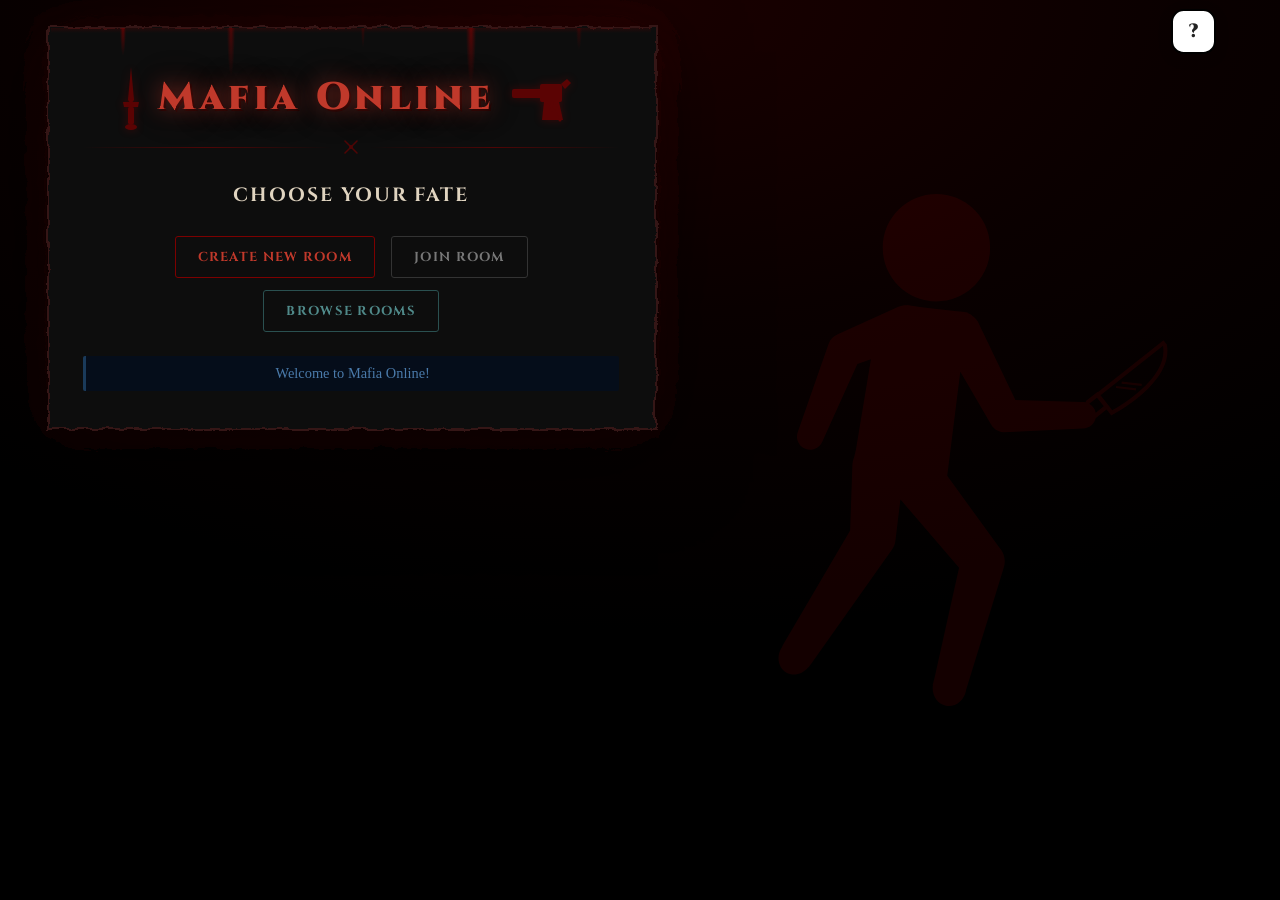
==== commit c797e1e1: "tutorial done. that was pretty easy" ====
--- a/client/index.html
+++ b/client/index.html
@@ -122,15 +122,33 @@
             </div>
             <div class="form-group">
                 <label for="min-players">Min Players</label>
-                <input type="number" id="min-players" value="3" min="3" max="10">
+                <input type="number" id="min-players" value="4" min="4" max="12">
             </div>
             <div class="form-group">
                 <label for="max-players">Max Players</label>
-                <input type="number" id="max-players" value="6" min="3" max="10">
+                <input type="number" id="max-players" value="12" min="4" max="12">
             </div>
             <div class="form-group">
                 <label for="day-duration">Discussion Time (seconds)</label>
                 <input type="number" id="day-duration" value="30" min="10" max="120">
+            </div>
+            <div class="form-group">
+                <label for="mafia-count">Mafia Count</label>
+                <select id="mafia-count">
+                    <option value="1" selected>1</option>
+                    <option value="2">2 (need ≥6 players)</option>
+                    <option value="3">3 (need ≥8 players)</option>
+                </select>
+            </div>
+            <div class="form-group">
+                <div id="turnstile-create"></div>
+            </div>
+            <div class="form-group">
+                <label>Visibility</label>
+                <div class="visibility-toggle">
+                    <button type="button" class="vis-opt active" id="vis-public">Public</button>
+                    <button type="button" class="vis-opt" id="vis-private">Private</button>
+                </div>
             </div>
             <button id="submit-create-room" class="btn btn-danger">Create Room</button>
             <button id="back-from-create" class="btn btn-secondary">Back</button>
@@ -146,6 +164,9 @@
             <div class="form-group">
                 <label for="player-name">Your Name</label>
                 <input type="text" id="player-name" placeholder="3–12 characters" minlength="3" maxlength="12">
+            </div>
+            <div class="form-group">
+                <div id="turnstile-join"></div>
             </div>
             <button id="submit-join-room" class="btn btn-danger">Enter Room</button>
             <button id="back-from-join" class="btn btn-secondary">Back</button>
@@ -194,7 +215,7 @@
             </svg>
             <h2>The Room</h2>
             <div id="room-info">
-                <p><strong>Code:</strong> <span id="current-room-code"></span></p>
+                <p><strong>Code:</strong> <span id="current-room-code"></span> <span id="room-visibility-badge" class="visibility-badge"></span></p>
                 <p><strong>Players:</strong> <span id="player-count">0</span> / <span id="max-players-display">0</span></p>
                 <p><strong>Phase:</strong> <span id="game-phase">LOBBY</span></p>
             </div>
@@ -210,6 +231,64 @@
         <!-- ── Messages ───────────────────────────────────── -->
         <div id="messages" class="messages"></div>
 
+    </div>
+
+    <!-- ── Help / Tutorial (fixed, top-right) ───────────── -->
+    <button id="help-toggle-btn" aria-label="How to play">?</button>
+    <div id="help-panel">
+        <div id="help-title">How to Play</div>
+        <div id="help-content">
+            <h3>The Goal</h3>
+            <p><strong>Town</strong> wins by eliminating all Mafia.<br>
+               <strong>Mafia</strong> wins when their count equals or outnumbers the remaining Town.</p>
+
+            <h3>Phase Flow</h3>
+            <p>Lobby → Night → Day → Voting → (repeat until someone wins)</p>
+
+            <h3>Roles</h3>
+
+            <div class="help-role help-role-mafia">
+                <div class="help-role-name">Mafia</div>
+                <p>Each night, Mafia secretly vote together to eliminate one Town player. During the Mafia phase you can chat privately with your allies. During the day, blend in and misdirect Town.</p>
+            </div>
+
+            <div class="help-role help-role-detective">
+                <div class="help-role-name">Detective <span class="help-req">(5+ players)</span></div>
+                <p>Each night, secretly investigate one player to learn their exact role. Only you see the result. Use it wisely — accusing too early tips off the Mafia.</p>
+            </div>
+
+            <div class="help-role help-role-doctor">
+                <div class="help-role-name">Doctor <span class="help-req">(6+ players)</span></div>
+                <p>Each night, choose one player to protect. If Mafia targets them that night, they survive. You cannot protect the same player two nights in a row.</p>
+            </div>
+
+            <div class="help-role help-role-citizen">
+                <div class="help-role-name">Citizen</div>
+                <p>No night ability. Your power is in debate. Listen carefully during the day, identify suspicious behaviour, and vote to eliminate Mafia.</p>
+            </div>
+
+            <h3>Night Phase</h3>
+            <p>Three sub-phases run in order: Mafia vote → Detective investigates → Doctor protects. Each sub-phase auto-advances when all relevant players have acted (or skipped).</p>
+
+            <h3>Day Phase</h3>
+            <p>Everyone can chat and discuss. The host controls a countdown timer. When it reaches zero (or the host ends it early), the game moves to voting.</p>
+
+            <h3>Voting Phase</h3>
+            <p>Each player votes to eliminate someone, or skips. The player with the most votes is eliminated. A tie spares everyone. Voting auto-resolves once all alive players have voted.</p>
+
+            <h3>Chat Channels</h3>
+            <p><strong>General</strong> — all players during lobby, day, and voting.<br>
+               <strong>Mafia Night</strong> — Mafia only, during the Mafia night phase.<br>
+               <strong>Dead</strong> — eliminated players, visible only to other dead players.</p>
+
+            <h3>Tips</h3>
+            <ul>
+                <li>The room code lets friends join a private game directly.</li>
+                <li>Mafia should spread suspicion early to avoid being voted out.</li>
+                <li>The Detective should share findings carefully — announcing too early makes you a target.</li>
+                <li>The Doctor should consider protecting themselves or the Detective.</li>
+            </ul>
+        </div>
     </div>
 
     <!-- ── Chat (fixed, top-right of viewport) ──────────── -->
@@ -227,6 +306,20 @@
         </form>
     </div>
 
+    <!-- ── Game Over Overlay ─────────────────────────────── -->
+    <div id="game-over-overlay" class="game-over-overlay hidden">
+        <div class="game-over-content">
+            <div id="game-over-verdict" class="game-over-verdict"></div>
+            <div id="game-over-subtitle" class="game-over-subtitle"></div>
+            <div id="game-over-players" class="game-over-players"></div>
+            <div class="game-over-actions">
+                <button id="go-play-again-btn" class="btn btn-success game-over-btn" onclick="gameClient.playAgainVote()">Play Again</button>
+                <button id="go-return-btn" class="btn btn-secondary game-over-btn" onclick="gameClient.returnToLobby()">Return to Lobby</button>
+            </div>
+        </div>
+    </div>
+
 <script src="script.js"></script>
+<script src="https://challenges.cloudflare.com/turnstile/v0/api.js?render=explicit" async defer></script>
 </body>
 </html>
--- a/client/styles.css
+++ b/client/styles.css
@@ -265,6 +265,27 @@
     transition: border-color 0.25s, box-shadow 0.25s;
 }
 
+/* Replace white browser spinners with themed ones */
+input[type="number"]::-webkit-inner-spin-button,
+input[type="number"]::-webkit-outer-spin-button {
+    -webkit-appearance: none;
+    appearance: none;
+    margin: 0;
+    width: 22px;
+    background: var(--bg-input);
+    background-image: url("data:image/svg+xml,%3Csvg xmlns='http://www.w3.org/2000/svg' viewBox='0 0 10 14'%3E%3Cpath d='M5 2l4 4H1z' fill='%23c0392b'/%3E%3Cpath d='M5 12l4-4H1z' fill='%23c0392b'/%3E%3C/svg%3E");
+    background-repeat: no-repeat;
+    background-position: center;
+    background-size: 10px 14px;
+    border-left: 1px solid var(--border-red);
+    cursor: pointer;
+    opacity: 1;
+}
+input[type="number"] {
+    -moz-appearance: textfield;
+    padding-right: 0;
+}
+
 input[type="text"]::placeholder,
 input[type="number"]::placeholder {
     color: #3a3030;
@@ -275,6 +296,99 @@
     outline: none;
     border-color: var(--red);
     box-shadow: 0 0 0 2px rgba(192,57,43,0.2), 0 0 12px rgba(139,0,0,0.15);
+}
+
+select {
+    width: 100%;
+    padding: 10px 36px 10px 12px;
+    background-color: var(--bg-input) !important;
+    background-image: url("data:image/svg+xml,%3Csvg xmlns='http://www.w3.org/2000/svg' width='12' height='8' viewBox='0 0 12 8'%3E%3Cpath d='M1 1l5 5 5-5' stroke='%23c0392b' stroke-width='2.5' fill='none' stroke-linecap='round' stroke-linejoin='round'/%3E%3C/svg%3E") !important;
+    background-repeat: no-repeat !important;
+    background-position: right 12px center !important;
+    border: 1px solid var(--border-red);
+    border-radius: 3px;
+    font-size: 15px;
+    font-family: Georgia, serif;
+    color: var(--text);
+    -webkit-appearance: none !important;
+    -moz-appearance: none !important;
+    appearance: none !important;
+    cursor: pointer;
+    transition: border-color 0.25s, box-shadow 0.25s;
+}
+
+select:focus {
+    outline: none;
+    border-color: var(--red);
+    box-shadow: 0 0 0 2px rgba(192,57,43,0.2), 0 0 12px rgba(139,0,0,0.15);
+}
+
+/* IE/Edge legacy: hide the default dropdown button */
+select::-ms-expand {
+    display: none;
+}
+
+select option {
+    background-color: #0f0808;
+    color: var(--text);
+}
+
+/* ── Visibility Toggle ──────────────────────────────── */
+
+.visibility-toggle {
+    display: flex;
+    border: 1px solid var(--border-red);
+    border-radius: 3px;
+    overflow: hidden;
+}
+
+.vis-opt {
+    flex: 1;
+    padding: 10px 12px;
+    background: var(--bg-input);
+    border: none;
+    font-size: 15px;
+    font-family: Georgia, serif;
+    color: var(--text-muted);
+    cursor: pointer;
+    transition: background 0.2s, color 0.2s;
+}
+
+.vis-opt + .vis-opt {
+    border-left: 1px solid var(--border-red);
+}
+
+.vis-opt.active {
+    background: var(--red-deeper);
+    color: var(--text);
+}
+
+.vis-opt:hover:not(.active) {
+    background: #111;
+    color: var(--text);
+}
+
+.visibility-badge {
+    display: inline-block;
+    padding: 1px 7px;
+    border-radius: 3px;
+    font-size: 0.72em;
+    font-family: Georgia, serif;
+    letter-spacing: 0.06em;
+    text-transform: uppercase;
+    vertical-align: middle;
+    border: 1px solid var(--border-red);
+}
+
+.vis-badge-public {
+    background: var(--red-deeper);
+    color: var(--text-muted);
+}
+
+.vis-badge-private {
+    background: #0a0a0a;
+    color: var(--text-muted);
+    border-color: #3a2a2a;
 }
 
 /* ── Buttons ────────────────────────────────────────── */
@@ -515,6 +629,12 @@
     font-size: 0.95em;
 }
 
+.phase-hint.mafia-allies {
+    border-left-color: var(--red);
+    color: #c0a0a0;
+    font-style: normal;
+}
+
 .action-panel {
     background: var(--bg-elevated);
     border: 1px solid var(--border-red);
@@ -562,6 +682,18 @@
     border-radius: 0 2px 2px 0;
 }
 
+.vote-skip-entry {
+    border-left-color: #555 !important;
+    font-style: italic;
+    opacity: 0.75;
+}
+
+.btn-disabled {
+    opacity: 0.35;
+    cursor: not-allowed;
+    pointer-events: none;
+}
+
 /* ── Status Labels ───────────────────────────────────── */
 
 .status-alive {
@@ -573,6 +705,13 @@
     color: var(--red);
     font-weight: bold;
     opacity: 0.7;
+}
+
+.ally-tag {
+    color: var(--red);
+    font-size: 0.8em;
+    font-weight: bold;
+    margin-left: 4px;
 }
 
 /* ── Day Timer ───────────────────────────────────────── */
@@ -676,6 +815,147 @@
     border-top: 1px solid var(--border);
     padding-top: 14px;
 }
+
+/* ── Help / Tutorial ────────────────────────────────── */
+
+#help-toggle-btn {
+    position: fixed;
+    top: 1vh;
+    right: calc(3.5vw + 1.5vw); /* left of the chat button */
+    margin: 0;
+    width: 3.5vw;
+    height: 3.5vw;
+    background: #ffffff;
+    border: 2.5px solid #000000;
+    border-radius: 1vw;
+    cursor: pointer;
+    display: flex;
+    align-items: center;
+    justify-content: center;
+    z-index: 300;
+    padding: 0;
+    font-size: 1.5vw;
+    font-weight: 900;
+    font-family: 'Cinzel', serif;
+    color: #222;
+    line-height: 1;
+    transition: background 0.15s;
+    box-shadow: 0 0.3vw 1vw rgba(0,0,0,0.18);
+}
+
+#help-toggle-btn:hover {
+    background: #f0f0f0;
+}
+
+#help-panel {
+    position: fixed;
+    top: calc(3.5vw + 1vh);
+    right: calc(3.5vw + 1.5vw);
+    margin: 0;
+    width: 28vw;
+    max-height: calc(100vh - 3.5vw - 5vh);
+    background: #ffffff;
+    border: 2.5px solid #000000;
+    border-radius: 1vw;
+    z-index: 299;
+    overflow: hidden;
+    box-shadow: 0 0.4vw 1.5vw rgba(0,0,0,0.22);
+    opacity: 0;
+    visibility: hidden;
+    transition: opacity 0.18s ease, visibility 0.18s ease;
+    display: flex;
+    flex-direction: column;
+}
+
+#help-panel.help-open {
+    opacity: 1;
+    visibility: visible;
+}
+
+#help-title {
+    flex-shrink: 0;
+    padding: 1vh 1vw;
+    font-size: 0.85em;
+    text-transform: uppercase;
+    letter-spacing: 0.1em;
+    color: #555;
+    border-bottom: 1.5px solid #ddd;
+    font-family: 'Cinzel', serif;
+    font-weight: 700;
+    background: #f8f8f8;
+}
+
+#help-content {
+    flex: 1;
+    overflow-y: auto;
+    padding: 1.2vh 1vw 2vh;
+    font-family: Georgia, serif;
+    font-size: 0.82em;
+    color: #111;
+    line-height: 1.6;
+}
+
+#help-content h3 {
+    font-family: 'Cinzel', serif;
+    font-size: 0.9em;
+    text-transform: uppercase;
+    letter-spacing: 0.07em;
+    color: #111;
+    margin: 1.4em 0 0.4em;
+    border-bottom: 1px solid #e0e0e0;
+    padding-bottom: 0.25em;
+}
+
+#help-content h3:first-child {
+    margin-top: 0;
+}
+
+#help-content p {
+    margin: 0 0 0.6em;
+}
+
+#help-content ul {
+    padding-left: 1.2em;
+    margin: 0;
+}
+
+#help-content ul li {
+    margin-bottom: 0.4em;
+}
+
+.help-role {
+    border-left: 3px solid #ccc;
+    padding: 0.5em 0.6em;
+    margin: 0.5em 0 0.8em;
+    border-radius: 0 4px 4px 0;
+    background: #fafafa;
+}
+
+.help-role-name {
+    font-family: 'Cinzel', serif;
+    font-weight: 700;
+    font-size: 0.95em;
+    margin-bottom: 0.3em;
+}
+
+.help-req {
+    font-family: Georgia, serif;
+    font-weight: normal;
+    font-size: 0.8em;
+    color: #888;
+}
+
+.help-role-mafia   { border-color: #c0392b; background: #fff5f5; }
+.help-role-mafia .help-role-name { color: #c0392b; }
+
+.help-role-detective { border-color: #2471a3; background: #f0f7ff; }
+.help-role-detective .help-role-name { color: #2471a3; }
+
+.help-role-doctor  { border-color: #1e8449; background: #f0fff4; }
+.help-role-doctor .help-role-name { color: #1e8449; }
+
+.help-role-citizen { border-color: #888; background: #f8f8f8; }
+.help-role-citizen .help-role-name { color: #444; }
 
 /* ── Chat ────────────────────────────────────────────── */
 
@@ -887,3 +1167,189 @@
         margin-left: 0;
     }
 }
+
+/* ── Game Over Overlay ──────────────────────────────── */
+
+.game-over-overlay {
+    position: fixed;
+    inset: 0;
+    background: #000;
+    z-index: 500;
+    display: flex;
+    align-items: flex-start;
+    justify-content: center;
+    overflow-y: auto;
+    padding: 50px 20px 60px;
+    animation: go-fade-in 1s ease both;
+}
+
+.game-over-overlay.hidden {
+    display: none;
+}
+
+@keyframes go-fade-in {
+    from { opacity: 0; }
+    to   { opacity: 1; }
+}
+
+.game-over-content {
+    text-align: center;
+    width: 100%;
+    max-width: 820px;
+}
+
+.game-over-verdict {
+    font-family: 'Cinzel', serif;
+    font-weight: 900;
+    font-size: 5.5rem;
+    letter-spacing: 0.12em;
+    text-transform: uppercase;
+    margin-bottom: 0.4rem;
+    animation: go-slam 0.7s cubic-bezier(0.16, 1, 0.3, 1) both;
+}
+
+.game-over-verdict.victory {
+    color: #2ecc71;
+    text-shadow:
+        0 0 30px rgba(46, 204, 113, 0.9),
+        0 0 70px rgba(46, 204, 113, 0.4),
+        2px 2px 0 #003a1a;
+}
+
+.game-over-verdict.defeat {
+    color: #e74c3c;
+    text-shadow:
+        0 0 30px rgba(231, 76, 60, 0.9),
+        0 0 70px rgba(231, 76, 60, 0.4),
+        2px 2px 0 #1a0000;
+}
+
+@keyframes go-slam {
+    from {
+        opacity: 0;
+        transform: scale(0.5);
+        filter: blur(10px);
+    }
+    to {
+        opacity: 1;
+        transform: scale(1);
+        filter: blur(0);
+    }
+}
+
+.game-over-subtitle {
+    font-family: 'Cinzel', serif;
+    font-size: 0.85rem;
+    letter-spacing: 0.25em;
+    text-transform: uppercase;
+    color: rgba(255, 255, 255, 0.35);
+    margin-bottom: 3rem;
+    animation: go-slam 0.7s 0.15s cubic-bezier(0.16, 1, 0.3, 1) both;
+}
+
+.game-over-players {
+    display: flex;
+    flex-wrap: wrap;
+    justify-content: center;
+    gap: 1.25rem;
+    margin-bottom: 2.5rem;
+    animation: go-slam 0.7s 0.3s cubic-bezier(0.16, 1, 0.3, 1) both;
+}
+
+.go-card {
+    background: rgba(255, 255, 255, 0.04);
+    border: 1px solid rgba(255, 255, 255, 0.08);
+    border-radius: 12px;
+    padding: 1.2rem 1rem 1rem;
+    min-width: 108px;
+    max-width: 140px;
+    display: flex;
+    flex-direction: column;
+    align-items: center;
+    gap: 0.4rem;
+    transition: transform 0.2s;
+}
+
+.go-card:hover {
+    transform: translateY(-4px);
+}
+
+.go-card.is-mafia {
+    border-color: rgba(231, 76, 60, 0.4);
+    background: rgba(231, 76, 60, 0.07);
+}
+
+.go-card.is-me {
+    border-color: rgba(201, 168, 76, 0.55);
+    background: rgba(201, 168, 76, 0.07);
+    box-shadow: 0 0 18px rgba(201, 168, 76, 0.18);
+}
+
+.go-icon {
+    width: 56px;
+    height: 56px;
+}
+
+.go-name {
+    font-weight: bold;
+    font-size: 0.9rem;
+    word-break: break-word;
+    text-align: center;
+    line-height: 1.3;
+}
+
+.go-name.mafia { color: #e74c3c; }
+.go-name.town  { color: #ecf0f1; }
+
+.go-role {
+    font-size: 0.68rem;
+    color: rgba(255, 255, 255, 0.38);
+    text-transform: uppercase;
+    letter-spacing: 0.08em;
+}
+
+.go-dead {
+    font-size: 0.65rem;
+    color: var(--red);
+    opacity: 0.65;
+    text-transform: uppercase;
+    letter-spacing: 0.06em;
+}
+
+.go-vote {
+    font-size: 1.3rem;
+    font-weight: bold;
+    min-height: 1.6rem;
+    line-height: 1;
+}
+
+.go-vote-yes { color: #2ecc71; }
+.go-vote-no  { color: #e74c3c; }
+
+.game-over-actions {
+    display: flex;
+    gap: 1rem;
+    justify-content: center;
+    flex-wrap: wrap;
+    animation: go-slam 0.7s 0.5s cubic-bezier(0.16, 1, 0.3, 1) both;
+}
+
+.game-over-actions .btn {
+    min-width: 160px;
+}
+
+@media (max-width: 600px) {
+    .game-over-verdict {
+        font-size: 3.5rem;
+    }
+
+    .go-card {
+        min-width: 88px;
+        padding: 0.9rem 0.75rem 0.75rem;
+    }
+
+    .go-icon {
+        width: 44px;
+        height: 44px;
+    }
+}
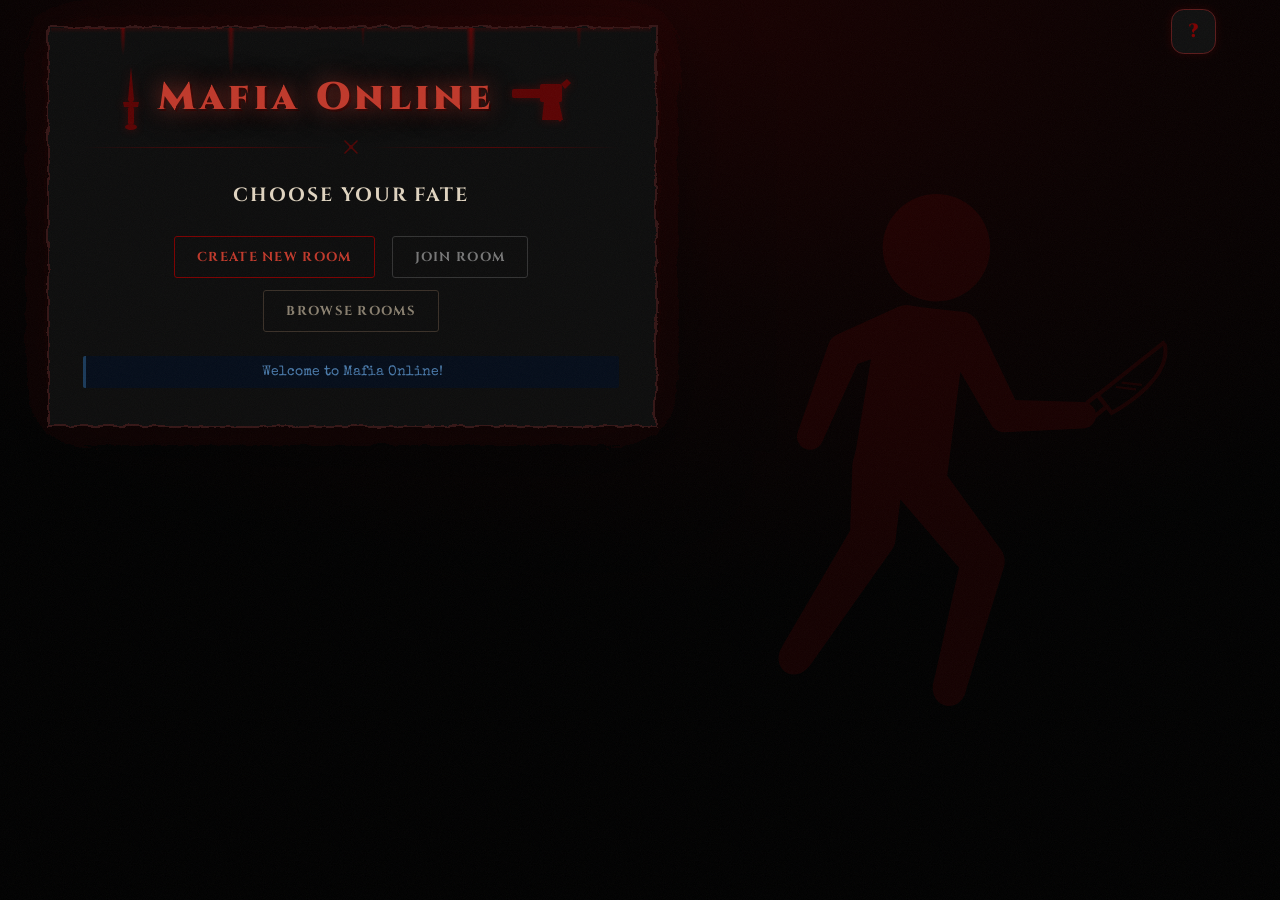
==== commit 81c3973f: "Fix LAN connectivity, voting stall, and noir UI polish - Fix WebSocket URL hardcoded to localhost — " ====
--- a/client/index.html
+++ b/client/index.html
@@ -6,7 +6,7 @@
     <title>Mafia Online</title>
     <link rel="preconnect" href="https://fonts.googleapis.com">
     <link rel="preconnect" href="https://fonts.gstatic.com" crossorigin>
-    <link href="https://fonts.googleapis.com/css2?family=Cinzel:wght@700;900&display=swap" rel="stylesheet">
+    <link href="https://fonts.googleapis.com/css2?family=Cinzel:wght@700;900&family=Special+Elite&display=swap" rel="stylesheet">
     <link rel="stylesheet" href="styles.css">
 </head>
 <body>
--- a/client/styles.css
+++ b/client/styles.css
@@ -1,6 +1,6 @@
 /* Mafia Online Game Styles — Noir Red/Black Theme */
 
-@import url('https://fonts.googleapis.com/css2?family=Cinzel:wght@700;900&display=swap');
+@import url('https://fonts.googleapis.com/css2?family=Cinzel:wght@700;900&family=Special+Elite&display=swap');
 
 .sr-only {
     position: absolute;
@@ -37,8 +37,15 @@
     box-sizing: border-box;
 }
 
+/* ── Custom Scrollbars ──────────────────────────────── */
+
+::-webkit-scrollbar { width: 5px; height: 5px; }
+::-webkit-scrollbar-track { background: #050000; }
+::-webkit-scrollbar-thumb { background: #3a0808; border-radius: 2px; }
+::-webkit-scrollbar-thumb:hover { background: var(--red-dark); }
+
 body {
-    font-family: Georgia, 'Times New Roman', serif;
+    font-family: 'Special Elite', Georgia, serif;
     background: radial-gradient(ellipse 120% 100% at 50% 0%, #1a0000 0%, #0a0000 35%, #000000 70%);
     background-attachment: fixed;
     min-height: 100vh;
@@ -49,6 +56,17 @@
     color: var(--text);
     position: relative;
     overflow-x: hidden;
+}
+
+body::after {
+    content: '';
+    position: fixed;
+    inset: 0;
+    pointer-events: none;
+    z-index: 9999;
+    opacity: 0.04;
+    background-image: url("data:image/svg+xml,%3Csvg viewBox='0 0 256 256' xmlns='http://www.w3.org/2000/svg'%3E%3Cfilter id='noise'%3E%3CfeTurbulence type='fractalNoise' baseFrequency='0.85' numOctaves='4' stitchTiles='stitch'/%3E%3C/filter%3E%3Crect width='100%25' height='100%25' filter='url(%23noise)'/%3E%3C/svg%3E");
+    background-size: 200px;
 }
 
 /* ── Scene Silhouettes (right side) ───────────────── */
@@ -260,7 +278,7 @@
     border: 1px solid var(--border-red);
     border-radius: 3px;
     font-size: 15px;
-    font-family: Georgia, serif;
+    font-family: 'Special Elite', Georgia, serif;
     color: var(--text);
     transition: border-color 0.25s, box-shadow 0.25s;
 }
@@ -308,7 +326,7 @@
     border: 1px solid var(--border-red);
     border-radius: 3px;
     font-size: 15px;
-    font-family: Georgia, serif;
+    font-family: 'Special Elite', Georgia, serif;
     color: var(--text);
     -webkit-appearance: none !important;
     -moz-appearance: none !important;
@@ -348,7 +366,7 @@
     background: var(--bg-input);
     border: none;
     font-size: 15px;
-    font-family: Georgia, serif;
+    font-family: 'Special Elite', Georgia, serif;
     color: var(--text-muted);
     cursor: pointer;
     transition: background 0.2s, color 0.2s;
@@ -373,7 +391,7 @@
     padding: 1px 7px;
     border-radius: 3px;
     font-size: 0.72em;
-    font-family: Georgia, serif;
+    font-family: 'Special Elite', Georgia, serif;
     letter-spacing: 0.06em;
     text-transform: uppercase;
     vertical-align: middle;
@@ -422,13 +440,13 @@
 
 .btn-primary {
     background: transparent;
-    color: #5588cc;
-    border-color: #2a4a7a;
+    color: var(--gold);
+    border-color: #5a4010;
 }
 .btn-primary:hover {
-    background: #0d1e3a;
-    border-color: #5588cc;
-    color: #88aaee;
+    background: #1a1000;
+    border-color: var(--gold);
+    color: #e8c060;
 }
 
 .btn-secondary {
@@ -444,13 +462,13 @@
 
 .btn-success {
     background: transparent;
-    color: #4a9a5a;
-    border-color: #1e4a26;
+    color: #3d7a4d;
+    border-color: #1a3a22;
 }
 .btn-success:hover {
-    background: #0d2010;
-    border-color: #4a9a5a;
-    color: #6aba7a;
+    background: #0a1a0e;
+    border-color: #3d7a4d;
+    color: #5a9a6a;
 }
 
 .btn-danger {
@@ -478,13 +496,13 @@
 
 .btn-info {
     background: transparent;
-    color: #508a8a;
-    border-color: #2a5050;
+    color: #8a8070;
+    border-color: #3a3028;
 }
 .btn-info:hover {
-    background: #0d1e1e;
-    border-color: #508a8a;
-    color: #70aaaa;
+    background: #141210;
+    border-color: #8a8070;
+    color: var(--text);
 }
 
 /* ── Panels ─────────────────────────────────────────── */
@@ -607,7 +625,7 @@
     font-size: 14px;
     line-height: 1.5;
     border: 1px solid rgba(255,255,255,0.1);
-    font-family: Georgia, serif;
+    font-family: 'Special Elite', Georgia, serif;
     letter-spacing: 0.03em;
 }
 
@@ -825,8 +843,8 @@
     margin: 0;
     width: 3.5vw;
     height: 3.5vw;
-    background: #ffffff;
-    border: 2.5px solid #000000;
+    background: #0f0f0f;
+    border: 1.5px solid var(--border-red);
     border-radius: 1vw;
     cursor: pointer;
     display: flex;
@@ -837,14 +855,16 @@
     font-size: 1.5vw;
     font-weight: 900;
     font-family: 'Cinzel', serif;
-    color: #222;
+    color: var(--red-dark);
     line-height: 1;
-    transition: background 0.15s;
-    box-shadow: 0 0.3vw 1vw rgba(0,0,0,0.18);
+    transition: background 0.15s, border-color 0.15s, color 0.15s;
+    box-shadow: 0 0 8px rgba(139,0,0,0.2);
 }
 
 #help-toggle-btn:hover {
-    background: #f0f0f0;
+    background: #1a0505;
+    border-color: var(--red);
+    color: var(--red);
 }
 
 #help-panel {
@@ -854,12 +874,12 @@
     margin: 0;
     width: 28vw;
     max-height: calc(100vh - 3.5vw - 5vh);
-    background: #ffffff;
-    border: 2.5px solid #000000;
+    background: #0a0505;
+    border: 1.5px solid var(--border-red);
     border-radius: 1vw;
     z-index: 299;
     overflow: hidden;
-    box-shadow: 0 0.4vw 1.5vw rgba(0,0,0,0.22);
+    box-shadow: 0 0 20px rgba(139,0,0,0.15), 0 0.4vw 1.5vw rgba(0,0,0,0.5);
     opacity: 0;
     visibility: hidden;
     transition: opacity 0.18s ease, visibility 0.18s ease;
@@ -878,20 +898,20 @@
     font-size: 0.85em;
     text-transform: uppercase;
     letter-spacing: 0.1em;
-    color: #555;
-    border-bottom: 1.5px solid #ddd;
+    color: var(--text-muted);
+    border-bottom: 1.5px solid var(--border-red);
     font-family: 'Cinzel', serif;
     font-weight: 700;
-    background: #f8f8f8;
+    background: #0f0808;
 }
 
 #help-content {
     flex: 1;
     overflow-y: auto;
     padding: 1.2vh 1vw 2vh;
-    font-family: Georgia, serif;
+    font-family: 'Special Elite', Georgia, serif;
     font-size: 0.82em;
-    color: #111;
+    color: var(--text);
     line-height: 1.6;
 }
 
@@ -900,9 +920,9 @@
     font-size: 0.9em;
     text-transform: uppercase;
     letter-spacing: 0.07em;
-    color: #111;
+    color: var(--text);
     margin: 1.4em 0 0.4em;
-    border-bottom: 1px solid #e0e0e0;
+    border-bottom: 1px solid var(--border-red);
     padding-bottom: 0.25em;
 }
 
@@ -912,6 +932,7 @@
 
 #help-content p {
     margin: 0 0 0.6em;
+    color: var(--text-muted);
 }
 
 #help-content ul {
@@ -924,11 +945,11 @@
 }
 
 .help-role {
-    border-left: 3px solid #ccc;
+    border-left: 3px solid #333;
     padding: 0.5em 0.6em;
     margin: 0.5em 0 0.8em;
     border-radius: 0 4px 4px 0;
-    background: #fafafa;
+    background: #111;
 }
 
 .help-role-name {
@@ -939,23 +960,23 @@
 }
 
 .help-req {
-    font-family: Georgia, serif;
+    font-family: 'Special Elite', Georgia, serif;
     font-weight: normal;
     font-size: 0.8em;
-    color: #888;
-}
-
-.help-role-mafia   { border-color: #c0392b; background: #fff5f5; }
-.help-role-mafia .help-role-name { color: #c0392b; }
-
-.help-role-detective { border-color: #2471a3; background: #f0f7ff; }
-.help-role-detective .help-role-name { color: #2471a3; }
-
-.help-role-doctor  { border-color: #1e8449; background: #f0fff4; }
-.help-role-doctor .help-role-name { color: #1e8449; }
-
-.help-role-citizen { border-color: #888; background: #f8f8f8; }
-.help-role-citizen .help-role-name { color: #444; }
+    color: var(--text-muted);
+}
+
+.help-role-mafia   { border-color: var(--red); background: #1a0505; }
+.help-role-mafia .help-role-name { color: var(--red); }
+
+.help-role-detective { border-color: #2471a3; background: #05050f; }
+.help-role-detective .help-role-name { color: #4a8abf; }
+
+.help-role-doctor  { border-color: #1e8449; background: #051a05; }
+.help-role-doctor .help-role-name { color: #3a8a4a; }
+
+.help-role-citizen { border-color: #444; background: #0f0f0f; }
+.help-role-citizen .help-role-name { color: var(--text-muted); }
 
 /* ── Chat ────────────────────────────────────────────── */
 
@@ -968,8 +989,8 @@
     margin: 0;
     width: 3.5vw;
     height: 3.5vw;
-    background: #ffffff;
-    border: 2.5px solid #000000;
+    background: #0f0f0f;
+    border: 1.5px solid var(--border-red);
     border-radius: 1vw;
     cursor: pointer;
     display: none;
@@ -977,8 +998,9 @@
     justify-content: center;
     z-index: 300;
     padding: 0;
-    transition: background 0.15s;
-    box-shadow: 0 0.3vw 1vw rgba(0,0,0,0.18);
+    transition: background 0.15s, border-color 0.15s, color 0.15s;
+    box-shadow: 0 0 8px rgba(139,0,0,0.2);
+    color: var(--red-dark);
 }
 
 #chat-toggle-btn.chat-btn-visible {
@@ -986,7 +1008,9 @@
 }
 
 #chat-toggle-btn:hover {
-    background: #f0f0f0;
+    background: #1a0505;
+    border-color: var(--red);
+    color: var(--red);
 }
 
 #chat-toggle-btn svg {
@@ -1004,14 +1028,14 @@
     margin: 0;
     width: 22vw;
     height: calc(100vh - 3.5vw - 5vh);
-    background: #ffffff;
-    border: 2.5px solid #000000;
+    background: #0a0505;
+    border: 1.5px solid var(--border-red);
     border-radius: 1vw;
     z-index: 299;
     display: flex;
     flex-direction: column;
     overflow: hidden;
-    box-shadow: 0 0.4vw 1.5vw rgba(0,0,0,0.22);
+    box-shadow: 0 0 20px rgba(139,0,0,0.15), 0 0.4vw 1.5vw rgba(0,0,0,0.5);
     text-align: left;
     /* Hidden until opened */
     opacity: 0;
@@ -1024,18 +1048,18 @@
     visibility: visible;
 }
 
-/* Channel label — top of the white box */
+/* Channel label — top of the dark panel */
 #chat-channel-label {
     flex-shrink: 0;
     padding: 1vh 1vw;
     font-size: 0.75em;
     text-transform: uppercase;
     letter-spacing: 0.1em;
-    color: #555;
-    border-bottom: 1.5px solid #ddd;
+    color: var(--text-muted);
+    border-bottom: 1.5px solid var(--border-red);
     font-family: 'Cinzel', serif;
     font-weight: 700;
-    background: #f8f8f8;
+    background: #0f0808;
     text-align: left;
 }
 
@@ -1059,41 +1083,41 @@
     line-height: 1.5;
     word-break: break-word;
     text-align: left;
-    color: #111;
-    background: #f4f4f4;
+    color: var(--text);
+    background: #141010;
 }
 
 #chat-log li .chat-name {
     font-weight: bold;
-    color: #111;
+    color: var(--text);
     margin-right: 0.3vw;
 }
 
 #chat-log li .chat-text {
-    color: #333;
+    color: var(--text-muted);
 }
 
 #chat-log li .chat-you {
     font-weight: normal;
-    color: #666;
+    color: var(--text-muted);
     font-size: 0.9em;
 }
 
 #chat-log li.channel-dead {
-    background: #ececec;
-    color: #666;
+    background: #0f0f0f;
+    color: var(--text-muted);
 }
 
 #chat-log li.channel-mafia {
-    background: #fff0f0;
-}
-
-/* Input — pinned to bottom of white box, enter to send */
+    background: #200505;
+}
+
+/* Input — pinned to bottom of dark panel, enter to send */
 #chat-form {
     flex-shrink: 0;
     padding: 0.8vh 0.6vw;
-    border-top: 1.5px solid #ddd;
-    background: #ffffff;
+    border-top: 1.5px solid var(--border-red);
+    background: #0a0505;
     text-align: left;
 }
 
@@ -1102,18 +1126,24 @@
     width: 100% !important;
     box-sizing: border-box;
     padding: 0.8vh 0.6vw;
-    background: #ffffff;
-    border: 1.5px solid #bbb;
+    background: #0f0808;
+    border: 1px solid var(--border-red);
     border-radius: 0.5vw;
     font-size: 0.9em;
-    font-family: Georgia, serif;
-    color: #111;
+    font-family: 'Special Elite', Georgia, serif;
+    color: var(--text);
     text-align: left;
+}
+
+#chat-input::placeholder {
+    color: var(--text-muted);
+    opacity: 0.6;
 }
 
 #chat-input:focus {
     outline: none;
-    border-color: #000;
+    border-color: var(--red);
+    box-shadow: 0 0 0 1px rgba(192,57,43,0.2);
 }
 
 /* ── Responsive ──────────────────────────────────────── */
@@ -1209,11 +1239,11 @@
 }
 
 .game-over-verdict.victory {
-    color: #2ecc71;
+    color: var(--gold);
     text-shadow:
-        0 0 30px rgba(46, 204, 113, 0.9),
-        0 0 70px rgba(46, 204, 113, 0.4),
-        2px 2px 0 #003a1a;
+        0 0 30px rgba(201, 168, 76, 0.9),
+        0 0 70px rgba(201, 168, 76, 0.4),
+        2px 2px 0 #1a1000;
 }
 
 .game-over-verdict.defeat {
@@ -1323,7 +1353,7 @@
     line-height: 1;
 }
 
-.go-vote-yes { color: #2ecc71; }
+.go-vote-yes { color: var(--gold); }
 .go-vote-no  { color: #e74c3c; }
 
 .game-over-actions {
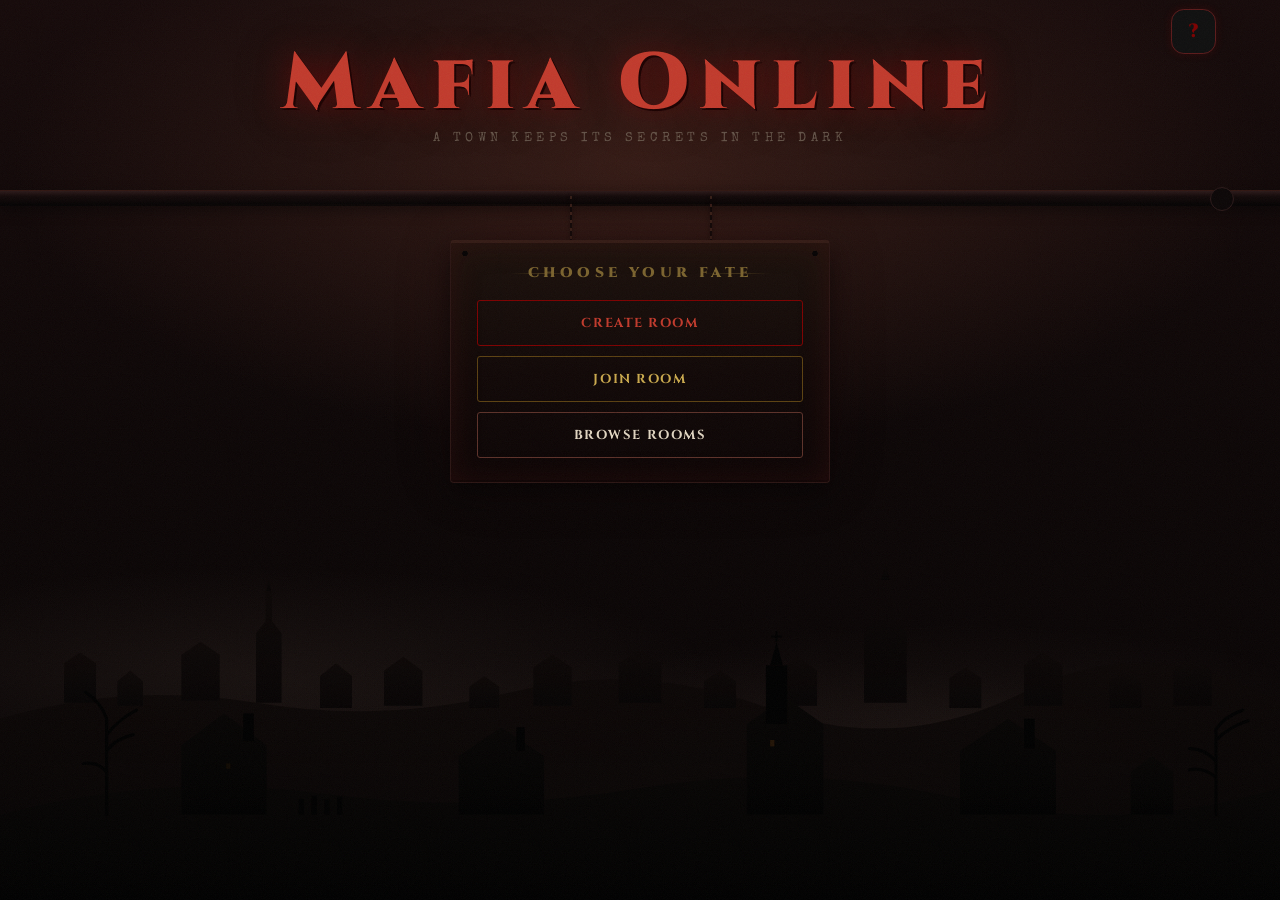
==== commit 94905eac: "Add atmospheric title screen with noir village design Replaces the flat main menu with a full-viewpo" ====
--- a/client/index.html
+++ b/client/index.html
@@ -9,7 +9,7 @@
     <link href="https://fonts.googleapis.com/css2?family=Cinzel:wght@700;900&family=Special+Elite&display=swap" rel="stylesheet">
     <link rel="stylesheet" href="styles.css">
 </head>
-<body>
+<body class="title-mode">
     <!-- SVG filter for torn paper edges (invisible, just defines the filter) -->
     <svg style="position:absolute;width:0;height:0;overflow:hidden" aria-hidden="true">
         <defs>
@@ -23,9 +23,46 @@
     <!-- Scene silhouettes (shown one at a time on the right side) -->
     <!-- All SVGs sourced from svgrepo.com — CC0 / Public Domain or MIT licensed -->
 
-    <!-- MENU: Criminal silhouette with knife (svgrepo.com/svg/144638) -->
-    <svg id="scene-menu" class="scene-svg scene-active" viewBox="0 0 111.063 111.063" fill="currentColor" xmlns="http://www.w3.org/2000/svg">
-        <path d="M97.6,32.733l-0.021-0.109l-0.727-0.916L82.659,42.972l-0.081-0.1l-2.518,1.999c-0.032,0.112-0.077,0.22-0.12,0.329c-0.165-0.035-0.334-0.059-0.509-0.064L64.74,44.679L56.73,27.99c-0.049-0.102-0.106-0.21-0.164-0.309c-0.518-0.886-1.297-1.521-2.184-1.867l0.012-0.1l-0.463-0.051c-0.431-0.117-0.881-0.167-1.332-0.148l-2.473-0.275l-5.72-0.687l-3.199-0.493l-0.084,0.09c-0.635-0.015-1.281,0.104-1.898,0.383l-12.919,5.843l-0.308,0.139c-0.805,0.367-1.465,1.049-1.78,1.95l-6.721,19.197c-0.481,1.386,0.164,2.947,1.527,3.562c1.444,0.652,3.144,0.011,3.795-1.434l7.641-16.928l2.929-1.028l-3.256,19.614l-0.369,1.53c-0.238,0.593-0.385,1.231-0.408,1.905L28.87,72.982L14.354,97.725c-0.098,0.168-0.171,0.344-0.24,0.521l0.027,0.021c-0.056,0.08-0.121,0.149-0.172,0.236c-1.136,1.893-0.677,4.258,1.026,5.279c1.553,0.934,3.594,0.416,4.806-1.116l0.05,0.039l0.706-0.976l17.425-24.616c0.379-0.54,0.646-1.192,0.73-1.896l0.051-0.422l1.027-8.533L52.5,81.061l-5.153,23.154c-0.173,0.789-0.56,2.277-0.56,2.277s0.021,0.004,0.053,0.012c-0.352,2.111,0.871,4.107,2.801,4.494c1.974,0.396,3.926-1.037,4.362-3.203c0.014-0.068,0.011-0.134,0.021-0.201c0.105-0.265,0.403-1.309,0.458-1.485l7.757-25.119c0.381-1.265,0.194-2.706-0.642-3.854l-0.227-0.31L49.95,61.135l2.833-22.578l6.562,11.258l0.145,0.25c0.604,1.031,1.746,1.698,3.021,1.636l16.974-0.833c1.291-0.067,2.375-0.993,2.655-2.23l2.363-1.875l1.014,1.278l0.322-0.169c0.103-0.055,2.541-1.34,5.211-3.458C94.509,41.669,98.453,37.415,97.6,32.733z M82.15,47.425c-0.167-0.815-0.68-1.508-1.383-1.912l1.658-1.316l1.465,1.846L82.15,47.425z M90.503,43.723c-2.053,1.628-4.008,2.775-4.756,3.193l-0.556-0.701l0.025-0.019l-2.012-2.534l13.506-10.715l0.038,0.051C97.444,37.212,93.744,41.151,90.503,43.723z M86.577,41.637l4.36,0.503l-0.055,0.469l-4.359-0.503L86.577,41.637z M87.798,40.67l4.36,0.502l-0.055,0.469l-4.36-0.503L87.798,40.67z M35.947,11.651C35.947,5.216,41.163,0,47.598,0s11.651,5.216,11.651,11.651s-5.216,11.651-11.651,11.651S35.947,18.086,35.947,11.651z"/>
+    <!-- MENU: Village silhouette (matches title screen) -->
+    <svg id="scene-menu" class="scene-svg scene-active" viewBox="0 0 1200 400" preserveAspectRatio="xMidYMax slice" fill="currentColor" xmlns="http://www.w3.org/2000/svg">
+        <!-- Far village -->
+        <g opacity=".85">
+            <path d="M0,230 Q120,195 240,215 T480,205 T720,220 T960,205 T1200,215 L1200,400 L0,400 Z"/>
+            <path d="M60,215 L60,178 L75,168 L90,178 L90,215 Z"/>
+            <path d="M110,218 L110,195 L122,185 L134,195 L134,218 Z"/>
+            <path d="M170,213 L170,170 L188,158 L206,170 L206,213 Z M182,190 L196,190 L196,213 L182,213 Z"/>
+            <path d="M240,215 L240,150 L252,135 L264,150 L264,215 Z M249,110 L255,110 L255,150 L249,150 Z"/>
+            <path d="M250,110 L252,98 L254,110 Z"/>
+            <path d="M300,220 L300,190 L315,178 L330,190 L330,220 Z"/>
+            <path d="M360,218 L360,185 L378,172 L396,185 L396,218 Z"/>
+            <path d="M440,220 L440,200 L454,190 L468,200 L468,220 Z"/>
+            <path d="M500,218 L500,182 L518,170 L536,182 L536,218 Z"/>
+            <path d="M580,215 L580,178 L600,166 L620,178 L620,215 Z"/>
+            <path d="M660,220 L660,195 L675,185 L690,195 L690,220 Z"/>
+            <path d="M730,218 L730,185 L748,172 L766,185 L766,218 Z"/>
+            <path d="M810,215 L810,148 L830,132 L850,148 L850,215 Z M824,100 L836,100 L836,148 L824,148 Z"/>
+            <path d="M826,100 L830,85 L834,100 Z"/>
+            <path d="M890,220 L890,192 L905,182 L920,192 L920,220 Z"/>
+            <path d="M960,218 L960,180 L978,168 L996,180 L996,218 Z"/>
+            <path d="M1040,220 L1040,195 L1055,185 L1070,195 L1070,220 Z"/>
+            <path d="M1100,218 L1100,185 L1118,172 L1136,185 L1136,218 Z"/>
+        </g>
+        <!-- Near silhouette -->
+        <path d="M0,320 Q150,280 300,300 T600,295 T900,305 T1200,295 L1200,400 L0,400 Z"/>
+        <path d="M100,320 L100,230 M100,230 Q95,215 80,205 M100,260 Q110,248 125,245 M100,280 Q92,270 78,272 M100,245 Q112,230 128,222" stroke="currentColor" stroke-width="3" fill="none" stroke-linecap="round"/>
+        <path d="M170,320 L170,255 L210,225 L250,255 L250,320 Z"/>
+        <rect x="228" y="225" width="10" height="26"/>
+        <path d="M280,320 L280,305 L285,305 L285,320 M292,320 L292,302 L297,302 L297,320 M304,320 L304,306 L309,306 L309,320 M316,320 L316,303 L321,303 L321,320"/>
+        <path d="M430,320 L430,265 L470,238 L510,265 L510,320 Z"/>
+        <rect x="484" y="238" width="8" height="22"/>
+        <path d="M700,320 L700,235 L736,210 L772,235 L772,320 Z"/>
+        <rect x="718" y="180" width="20" height="55"/>
+        <path d="M722,180 L728,158 L734,180 Z"/>
+        <path d="M727,148 L729,148 L729,158 L727,158 Z M723,152 L733,152 L733,154 L723,154 Z"/>
+        <path d="M900,320 L900,260 L945,230 L990,260 L990,320 Z"/>
+        <rect x="960" y="230" width="10" height="28"/>
+        <path d="M1060,320 L1060,280 L1080,265 L1100,280 L1100,320 Z"/>
+        <path d="M1140,320 L1140,240 M1140,240 Q1148,228 1165,222 M1140,270 Q1130,258 1115,258 M1140,250 Q1152,238 1170,232 M1140,285 Q1128,275 1115,278" stroke="currentColor" stroke-width="3" fill="none" stroke-linecap="round"/>
     </svg>
 
     <!-- LOBBY: Chalk outline murder scene (svgrepo.com/svg/322004) -->
@@ -67,6 +104,95 @@
     <svg id="scene-medic" class="scene-svg" viewBox="0 0 512 512" fill="currentColor" xmlns="http://www.w3.org/2000/svg">
         <path d="M344,16H168V168H16V344H168V496H344V344H496V168H344ZM464,200V312H312V464H200V312H48V200H200V48H312V200Z"/>
     </svg>
+
+    <!-- ── Title Screen ─────────────────────────────────── -->
+    <div id="title-screen">
+        <div class="ts-fog"></div>
+
+        <svg class="ts-village" viewBox="0 0 1200 400" preserveAspectRatio="xMidYMax slice" aria-hidden="true">
+            <defs>
+                <linearGradient id="vg-far" x1="0" x2="0" y1="0" y2="1">
+                    <stop offset="0" stop-color="#0a0504"/>
+                    <stop offset="1" stop-color="#030101"/>
+                </linearGradient>
+                <linearGradient id="vg-near" x1="0" x2="0" y1="0" y2="1">
+                    <stop offset="0" stop-color="#050302"/>
+                    <stop offset="1" stop-color="#000"/>
+                </linearGradient>
+            </defs>
+            <!-- Far village -->
+            <g fill="url(#vg-far)" opacity=".85">
+                <path d="M0,230 Q120,195 240,215 T480,205 T720,220 T960,205 T1200,215 L1200,400 L0,400 Z"/>
+                <path d="M60,215 L60,178 L75,168 L90,178 L90,215 Z"/>
+                <path d="M110,218 L110,195 L122,185 L134,195 L134,218 Z"/>
+                <path d="M170,213 L170,170 L188,158 L206,170 L206,213 Z M182,190 L196,190 L196,213 L182,213 Z"/>
+                <path d="M240,215 L240,150 L252,135 L264,150 L264,215 Z M249,110 L255,110 L255,150 L249,150 Z"/>
+                <path d="M250,110 L252,98 L254,110 Z"/>
+                <path d="M300,220 L300,190 L315,178 L330,190 L330,220 Z"/>
+                <path d="M360,218 L360,185 L378,172 L396,185 L396,218 Z"/>
+                <path d="M440,220 L440,200 L454,190 L468,200 L468,220 Z"/>
+                <path d="M500,218 L500,182 L518,170 L536,182 L536,218 Z"/>
+                <path d="M580,215 L580,178 L600,166 L620,178 L620,215 Z"/>
+                <path d="M660,220 L660,195 L675,185 L690,195 L690,220 Z"/>
+                <path d="M730,218 L730,185 L748,172 L766,185 L766,218 Z"/>
+                <path d="M810,215 L810,148 L830,132 L850,148 L850,215 Z M824,100 L836,100 L836,148 L824,148 Z"/>
+                <path d="M826,100 L830,85 L834,100 Z"/>
+                <path d="M890,220 L890,192 L905,182 L920,192 L920,220 Z"/>
+                <path d="M960,218 L960,180 L978,168 L996,180 L996,218 Z"/>
+                <path d="M1040,220 L1040,195 L1055,185 L1070,195 L1070,220 Z"/>
+                <path d="M1100,218 L1100,185 L1118,172 L1136,185 L1136,218 Z"/>
+            </g>
+            <!-- Near silhouette -->
+            <g fill="url(#vg-near)">
+                <path d="M0,320 Q150,280 300,300 T600,295 T900,305 T1200,295 L1200,400 L0,400 Z"/>
+                <path d="M100,320 L100,230 M100,230 Q95,215 80,205 M100,260 Q110,248 125,245 M100,280 Q92,270 78,272 M100,245 Q112,230 128,222 M100,275 L100,275" stroke="#000" stroke-width="3" fill="none" stroke-linecap="round"/>
+                <path d="M170,320 L170,255 L210,225 L250,255 L250,320 Z"/>
+                <rect x="228" y="225" width="10" height="26" fill="#000"/>
+                <path d="M280,320 L280,305 L285,305 L285,320 M292,320 L292,302 L297,302 L297,320 M304,320 L304,306 L309,306 L309,320 M316,320 L316,303 L321,303 L321,320" fill="#000"/>
+                <path d="M430,320 L430,265 L470,238 L510,265 L510,320 Z"/>
+                <rect x="484" y="238" width="8" height="22" fill="#000"/>
+                <path d="M700,320 L700,235 L736,210 L772,235 L772,320 Z"/>
+                <rect x="718" y="180" width="20" height="55" fill="#000"/>
+                <path d="M722,180 L728,158 L734,180 Z" fill="#000"/>
+                <path d="M727,148 L729,148 L729,158 L727,158 Z M723,152 L733,152 L733,154 L723,154 Z" fill="#000"/>
+                <path d="M900,320 L900,260 L945,230 L990,260 L990,320 Z"/>
+                <rect x="960" y="230" width="10" height="28" fill="#000"/>
+                <path d="M1060,320 L1060,280 L1080,265 L1100,280 L1100,320 Z"/>
+                <path d="M1140,320 L1140,240 M1140,240 Q1148,228 1165,222 M1140,270 Q1130,258 1115,258 M1140,250 Q1152,238 1170,232 M1140,285 Q1128,275 1115,278" stroke="#000" stroke-width="3" fill="none" stroke-linecap="round"/>
+            </g>
+            <!-- Flickering windows -->
+            <rect x="722" y="250" width="4" height="6" fill="#3a2008" opacity=".7">
+                <animate attributeName="opacity" values=".7;.3;.7;.6;.7" dur="3s" repeatCount="indefinite"/>
+            </rect>
+            <rect x="212" y="272" width="4" height="5" fill="#3a2008" opacity=".6">
+                <animate attributeName="opacity" values=".6;.2;.6;.5;.6" dur="4.5s" repeatCount="indefinite"/>
+            </rect>
+        </svg>
+
+        <div class="ts-flash"></div>
+        <div class="ts-rain" id="ts-rain"></div>
+
+        <div class="ts-title-area">
+            <h1>Mafia Online</h1>
+            <div class="ts-sub">A town keeps its secrets in the dark</div>
+        </div>
+
+        <div class="ts-sign-rig">
+            <div class="ts-crossbar"></div>
+            <div class="ts-sign-swing">
+                <div class="ts-chain ts-chain-l"></div>
+                <div class="ts-chain ts-chain-r"></div>
+                <div class="ts-sign-board">
+                    <div class="ts-sign-label">Choose Your Fate</div>
+                    <div class="ts-btn-stack">
+                        <button class="ts-btn ts-btn-create" onclick="gameClient.showCreateRoom()">Create Room</button>
+                        <button class="ts-btn ts-btn-join" onclick="gameClient.showJoinRoom()">Join Room</button>
+                        <button class="ts-btn ts-btn-browse" onclick="gameClient.showRoomList()">Browse Rooms</button>
+                    </div>
+                </div>
+            </div>
+        </div>
+    </div>
 
     <div class="container">
 
@@ -102,7 +228,7 @@
         </div>
 
         <!-- ── Main Menu ──────────────────────────────────── -->
-        <div id="main-menu" class="menu-section">
+        <div id="main-menu" class="menu-section hidden">
             <h2>Choose Your Fate</h2>
             <button id="create-room-btn" class="btn btn-danger">Create New Room</button>
             <button id="join-room-btn" class="btn btn-secondary">Join Room</button>
@@ -319,6 +445,32 @@
         </div>
     </div>
 
+<script>
+(function(){
+    var rain = document.getElementById('ts-rain');
+    for(var i=0;i<140;i++){
+        var s=document.createElement('span');
+        var h=12+Math.random()*22;
+        s.style.left=Math.random()*100+'%';
+        s.style.height=h+'px';
+        s.style.opacity=.25+Math.random()*.5;
+        s.style.animationDuration=(0.45+Math.random()*0.6)+'s';
+        s.style.animationDelay=(-Math.random()*1.2)+'s';
+        rain.appendChild(s);
+    }
+    window.layoutSign=function(){
+        var h1=document.querySelector('#title-screen .ts-title-area h1');
+        var sub=document.querySelector('#title-screen .ts-sub');
+        if(!h1||!sub) return;
+        var titleTop=h1.getBoundingClientRect().top;
+        var subBottom=sub.getBoundingClientRect().bottom;
+        document.getElementById('title-screen').style.setProperty('--bar-top',(subBottom+titleTop)+'px');
+    };
+    window.layoutSign();
+    window.addEventListener('resize',window.layoutSign);
+    if(document.fonts&&document.fonts.ready) document.fonts.ready.then(layoutSign);
+})();
+</script>
 <script src="script.js"></script>
 <script src="https://challenges.cloudflare.com/turnstile/v0/api.js?render=explicit" async defer></script>
 </body>
--- a/client/styles.css
+++ b/client/styles.css
@@ -96,6 +96,26 @@
 .scene-svg.scene-exit {
     opacity: 0;
     transform: translateY(-50%) scale(0.85);
+}
+
+/* Village scene — full-width bottom strip instead of right-side silhouette */
+#scene-menu {
+    right: 0;
+    left: 0;
+    top: auto;
+    bottom: 0;
+    width: 100%;
+    height: 35vh;
+    max-width: 100%;
+    transform: none;
+}
+#scene-menu.scene-active {
+    opacity: 0.18;
+    transform: none;
+}
+#scene-menu.scene-exit {
+    opacity: 0;
+    transform: none;
 }
 
 /* ── Torn Paper Container ───────────────────────────── */
@@ -1383,3 +1403,317 @@
         height: 44px;
     }
 }
+
+/* ── Title Screen ─────────────────────────────────────── */
+
+body.title-mode {
+    overflow: hidden;
+}
+
+body.title-mode .container {
+    display: none;
+}
+
+#title-screen {
+    display: none;
+    position: fixed;
+    inset: 0;
+    overflow: hidden;
+    z-index: 100;
+    background:
+        radial-gradient(ellipse 70% 45% at 50% 18%, rgba(80,40,30,.55) 0%, transparent 70%),
+        linear-gradient(to bottom, #140808 0%, #0a0404 50%, #050202 100%);
+}
+
+body.title-mode #title-screen {
+    display: block;
+}
+
+#title-screen::after {
+    content: '';
+    position: absolute;
+    inset: 0;
+    pointer-events: none;
+    z-index: 20;
+    opacity: .06;
+    background-image: url("data:image/svg+xml,%3Csvg viewBox='0 0 256 256' xmlns='http://www.w3.org/2000/svg'%3E%3Cfilter id='n'%3E%3CfeTurbulence type='fractalNoise' baseFrequency='0.85' numOctaves='4' stitchTiles='stitch'/%3E%3C/filter%3E%3Crect width='100%25' height='100%25' filter='url(%23n)'/%3E%3C/svg%3E");
+    background-size: 200px;
+    mix-blend-mode: overlay;
+}
+
+.ts-fog {
+    position: absolute;
+    inset: 0;
+    pointer-events: none;
+    z-index: 1;
+    background:
+        radial-gradient(ellipse 60% 20% at 20% 75%, rgba(180,150,130,.08) 0%, transparent 60%),
+        radial-gradient(ellipse 50% 18% at 75% 80%, rgba(180,150,130,.06) 0%, transparent 60%),
+        radial-gradient(ellipse 80% 25% at 50% 90%, rgba(120,90,80,.12) 0%, transparent 70%);
+    animation: ts-fogDrift 40s ease-in-out infinite alternate;
+    mix-blend-mode: screen;
+}
+@keyframes ts-fogDrift {
+    0% { transform: translateX(-3%); }
+    100% { transform: translateX(3%); }
+}
+
+.ts-village {
+    position: absolute;
+    left: 0;
+    right: 0;
+    bottom: 0;
+    width: 100%;
+    height: 45%;
+    z-index: 2;
+    pointer-events: none;
+    display: block;
+}
+
+.ts-flash {
+    position: absolute;
+    inset: 0;
+    background: rgba(200,210,230,.08);
+    pointer-events: none;
+    z-index: 3;
+    opacity: 0;
+    animation: ts-flash 11s infinite;
+}
+@keyframes ts-flash {
+    0%,4%,100% { opacity: 0; }
+    4.3% { opacity: .55; }
+    4.6% { opacity: .1; }
+    4.9% { opacity: .7; }
+    5.3% { opacity: 0; }
+}
+
+.ts-rain {
+    position: absolute;
+    inset: 0;
+    z-index: 4;
+    pointer-events: none;
+    overflow: hidden;
+}
+.ts-rain span {
+    position: absolute;
+    top: -10%;
+    width: 1px;
+    background: linear-gradient(to bottom, transparent, rgba(180,190,210,.45));
+    animation: ts-fall linear infinite;
+}
+@keyframes ts-fall {
+    to { transform: translateY(120vh); }
+}
+
+.ts-title-area {
+    position: absolute;
+    top: 5%;
+    left: 50%;
+    transform: translateX(-50%);
+    z-index: 8;
+    text-align: center;
+    white-space: nowrap;
+}
+#title-screen .ts-title-area h1 {
+    font-family: 'Cinzel', 'Times New Roman', serif;
+    font-weight: 900;
+    color: var(--red);
+    font-size: clamp(34px, 6.2vw, 82px);
+    letter-spacing: .14em;
+    line-height: 1;
+    text-shadow:
+        2px 2px 0 #1a0000,
+        0 0 30px rgba(139,0,0,.5),
+        0 0 60px rgba(80,0,0,.3);
+}
+.ts-sub {
+    font-family: 'Special Elite', Georgia, serif;
+    color: var(--text-muted);
+    font-size: clamp(10px, 1vw, 14px);
+    letter-spacing: .35em;
+    text-transform: uppercase;
+    margin-top: .6em;
+    opacity: .7;
+}
+
+.ts-sign-rig {
+    position: absolute;
+    top: 0;
+    left: 50%;
+    transform-origin: 50% 0;
+    transform: translateX(-50%);
+    z-index: 7;
+}
+
+.ts-crossbar {
+    position: absolute;
+    top: var(--bar-top, 46%);
+    left: -50vw;
+    width: 200vw;
+    height: 14px;
+    background: linear-gradient(to bottom, #2a1818 0%, #120808 40%, #050202 100%);
+    box-shadow: 0 2px 0 rgba(0,0,0,.6), 0 6px 14px rgba(0,0,0,.5);
+    border-top: 1px solid rgba(90,40,30,.5);
+}
+.ts-crossbar::before {
+    content: '';
+    position: absolute;
+    top: -4px;
+    width: 22px;
+    height: 22px;
+    background: #0a0505;
+    border: 1px solid #2a1818;
+    border-radius: 50%;
+    left: calc(50% - 70px);
+}
+
+.ts-sign-swing {
+    position: absolute;
+    top: var(--bar-top, 46%);
+    left: 50%;
+    transform-origin: 50% 0;
+    transform: translateX(-50%);
+    animation: ts-swing 6s ease-in-out infinite;
+}
+@keyframes ts-swing {
+    0%,100% { transform: translateX(-50%) rotate(-.9deg); }
+    50% { transform: translateX(-50%) rotate(.9deg); }
+}
+
+.ts-chain {
+    position: absolute;
+    top: 6px;
+    width: 2px;
+    height: 44px;
+    background: repeating-linear-gradient(to bottom, #3a2018 0 3px, #0a0404 3px 8px);
+    opacity: .85;
+    box-shadow: 0 0 4px rgba(0,0,0,.5);
+}
+.ts-chain-l { left: calc(50% - 70px); }
+.ts-chain-r { left: calc(50% + 70px); }
+
+.ts-sign-board {
+    position: absolute;
+    top: calc(6px + 44px);
+    left: 50%;
+    transform: translateX(-50%);
+    width: min(380px, 58vw);
+    padding: 20px 26px 24px;
+    background: linear-gradient(180deg, #1a0f0a 0%, #0f0605 55%, #0a0303 100%);
+    border: 1.5px solid #2a1412;
+    border-top: 3px solid #331a14;
+    border-radius: 4px;
+    box-shadow:
+        inset 0 0 30px rgba(80,20,15,.3),
+        inset 0 -2px 0 rgba(0,0,0,.6),
+        0 12px 30px rgba(0,0,0,.7),
+        0 0 60px rgba(80,0,0,.15);
+}
+.ts-sign-board::before {
+    content: '';
+    position: absolute;
+    inset: 0;
+    pointer-events: none;
+    border-radius: 4px;
+    background:
+        repeating-linear-gradient(92deg, transparent 0 30px, rgba(80,30,20,.06) 30px 32px, transparent 32px 70px),
+        repeating-linear-gradient(88deg, transparent 0 55px, rgba(40,15,10,.12) 55px 58px, transparent 58px 110px);
+    mix-blend-mode: overlay;
+    opacity: .6;
+}
+.ts-sign-board::after {
+    content: '';
+    position: absolute;
+    top: 8px;
+    left: 0;
+    right: 0;
+    pointer-events: none;
+    height: 5px;
+    background:
+        radial-gradient(circle at 14px 50%, #050202 0 2.5px, transparent 3px),
+        radial-gradient(circle at calc(100% - 14px) 50%, #050202 0 2.5px, transparent 3px);
+}
+
+.ts-sign-label {
+    text-align: center;
+    font-family: 'Cinzel', 'Times New Roman', serif;
+    font-weight: 900;
+    color: var(--gold);
+    font-size: 14px;
+    letter-spacing: .3em;
+    text-transform: uppercase;
+    opacity: .55;
+    margin-bottom: 18px;
+    position: relative;
+}
+.ts-sign-label::before, .ts-sign-label::after {
+    content: '';
+    position: absolute;
+    top: 50%;
+    width: 20%;
+    height: 1px;
+    background: linear-gradient(90deg, transparent, rgba(201,168,76,.4), transparent);
+}
+.ts-sign-label::before { left: 10%; }
+.ts-sign-label::after { right: 10%; }
+
+.ts-btn-stack {
+    display: flex;
+    flex-direction: column;
+    gap: 10px;
+}
+
+.ts-btn {
+    display: block;
+    width: 100%;
+    padding: 13px 20px;
+    background: transparent;
+    border-radius: 3px;
+    font-family: 'Cinzel', 'Times New Roman', serif;
+    font-weight: 700;
+    font-size: 13px;
+    letter-spacing: .12em;
+    text-transform: uppercase;
+    cursor: pointer;
+    transition: all .2s ease;
+    text-align: center;
+}
+.ts-btn:hover { transform: translateY(-1px); }
+
+.ts-btn-create {
+    color: var(--red);
+    border: 1px solid var(--red-dark);
+}
+.ts-btn-create:hover {
+    background: var(--red-deeper);
+    color: var(--red-bright);
+    border-color: var(--red-bright);
+    box-shadow: 0 0 14px rgba(192,57,43,.4), inset 0 0 12px rgba(0,0,0,.4);
+}
+
+.ts-btn-join {
+    color: var(--gold);
+    border: 1px solid #5a4010;
+}
+.ts-btn-join:hover {
+    background: #1a1000;
+    color: #e8c56a;
+    border-color: var(--gold);
+    box-shadow: 0 0 14px rgba(201,168,76,.35), inset 0 0 12px rgba(0,0,0,.4);
+}
+
+.ts-btn-browse {
+    color: var(--text);
+    border: 1px solid #5a3028;
+}
+.ts-btn-browse:hover {
+    background: #140a08;
+    color: #fff1dd;
+    border-color: #8a5040;
+    box-shadow: 0 0 10px rgba(224,212,192,.18), inset 0 0 10px rgba(0,0,0,.4);
+}
+
+@media (max-width: 640px) {
+    .ts-sign-board { padding: 22px 20px 26px; width: min(320px, 80vw); }
+    .ts-btn { padding: 11px 16px; font-size: 12px; }
+}
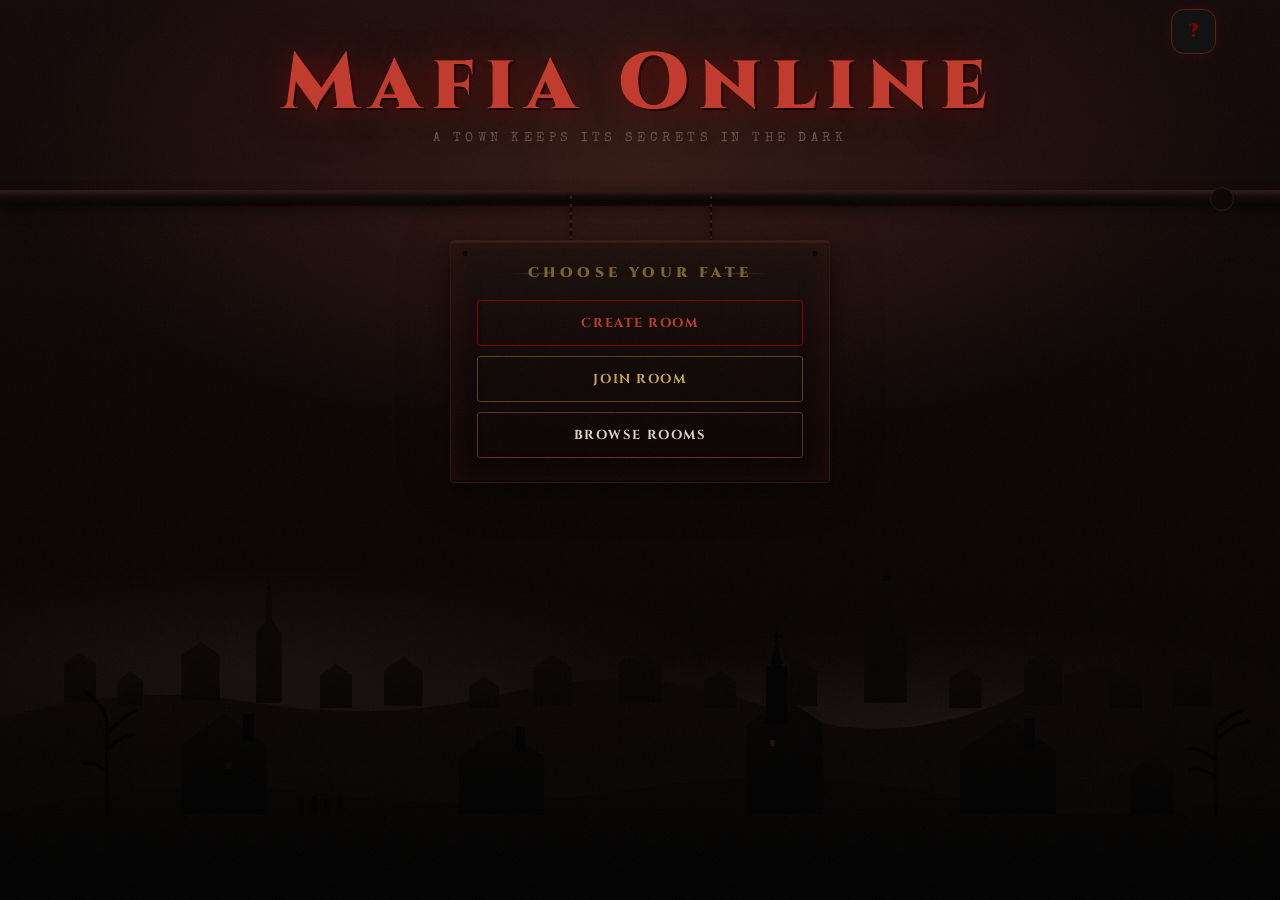
==== commit 4099a88a: "Optimize title screen CPU usage and exclude graphify output from repo - Reduce rain spans from 140 t" ====
--- a/client/index.html
+++ b/client/index.html
@@ -448,7 +448,7 @@
 <script>
 (function(){
     var rain = document.getElementById('ts-rain');
-    for(var i=0;i<140;i++){
+    for(var i=0;i<60;i++){
         var s=document.createElement('span');
         var h=12+Math.random()*22;
         s.style.left=Math.random()*100+'%';
--- a/client/styles.css
+++ b/client/styles.css
@@ -1493,6 +1493,7 @@
     z-index: 4;
     pointer-events: none;
     overflow: hidden;
+    contain: layout paint style;
 }
 .ts-rain span {
     position: absolute;
@@ -1500,6 +1501,7 @@
     width: 1px;
     background: linear-gradient(to bottom, transparent, rgba(180,190,210,.45));
     animation: ts-fall linear infinite;
+    will-change: transform;
 }
 @keyframes ts-fall {
     to { transform: translateY(120vh); }
@@ -1679,6 +1681,10 @@
     text-align: center;
 }
 .ts-btn:hover { transform: translateY(-1px); }
+.ts-btn:focus-visible {
+    outline: 2px solid var(--gold);
+    outline-offset: 3px;
+}
 
 .ts-btn-create {
     color: var(--red);
@@ -1717,3 +1723,10 @@
     .ts-sign-board { padding: 22px 20px 26px; width: min(320px, 80vw); }
     .ts-btn { padding: 11px 16px; font-size: 12px; }
 }
+
+@media (prefers-reduced-motion: reduce) {
+    .ts-flash,
+    .ts-rain span,
+    .ts-sign-swing,
+    .ts-fog { animation: none; }
+}
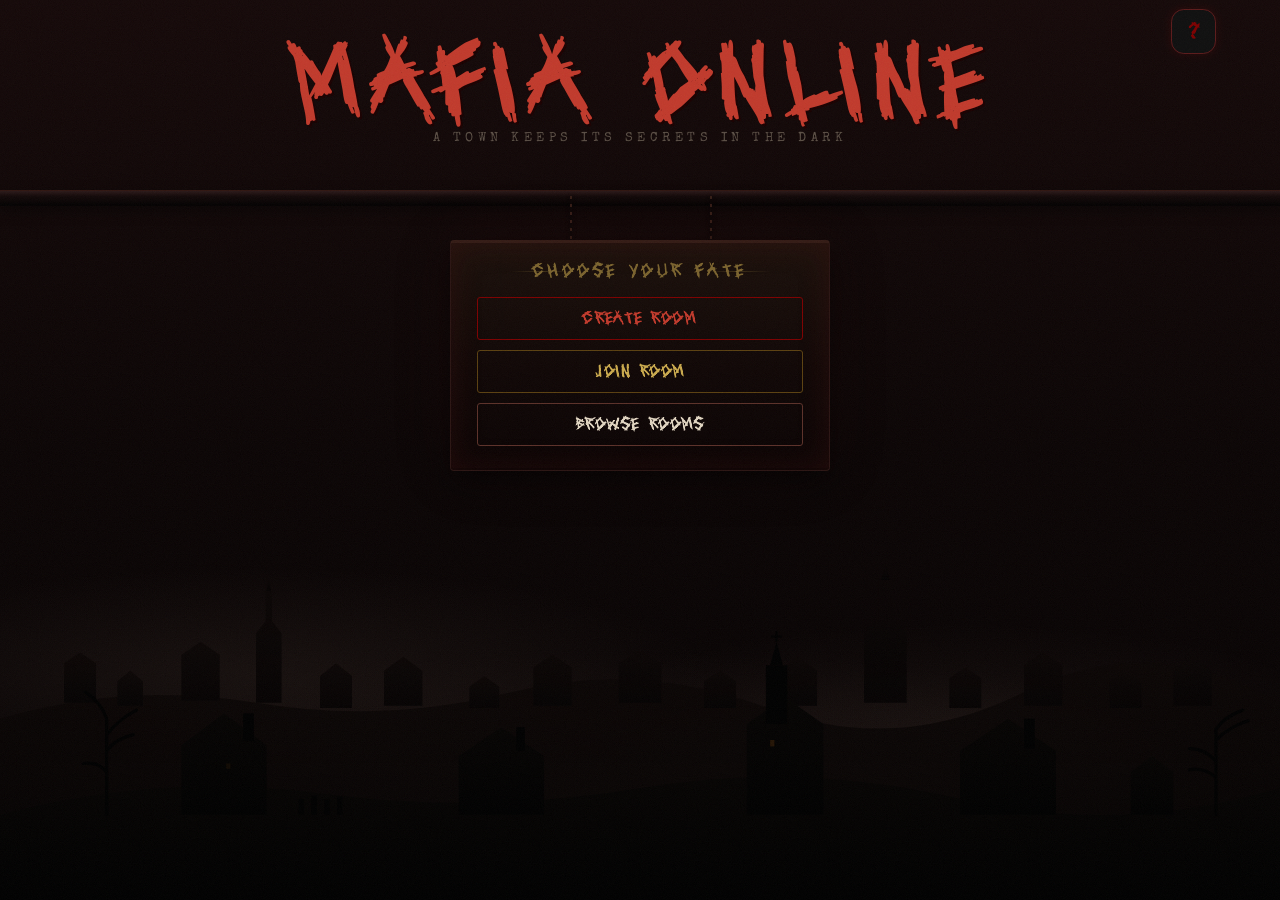
==== commit 14a5c97e: "new file:   client/fonts/HelpMe.ttf 	modified:   client/index.html 	modified:   client/script.js 	mo" ====
--- a/client/index.html
+++ b/client/index.html
@@ -7,9 +7,41 @@
     <link rel="preconnect" href="https://fonts.googleapis.com">
     <link rel="preconnect" href="https://fonts.gstatic.com" crossorigin>
     <link href="https://fonts.googleapis.com/css2?family=Cinzel:wght@700;900&family=Special+Elite&display=swap" rel="stylesheet">
-    <link rel="stylesheet" href="styles.css">
+    <link rel="stylesheet" href="styles.css?v=3">
 </head>
 <body class="title-mode">
+    <!-- Permanent hilly village background -->
+    <div class="hills-bg" aria-hidden="true">
+      <svg viewBox="0 0 1920 760" preserveAspectRatio="xMidYMax slice">
+        <!-- Far hills -->
+        <g fill="#0a0303">
+          <path d="M0 380 C 200 340, 360 360, 540 320 S 920 280, 1120 320 S 1520 350, 1740 310 L 1920 320 L 1920 760 L 0 760 Z"/>
+          <rect x="290" y="333" width="14" height="14"/><polygon points="287,333 297,323 307,333"/>
+          <rect x="710" y="298" width="12" height="12"/><polygon points="707,298 716,289 725,298"/>
+          <rect x="730" y="300" width="10" height="10"/><polygon points="728,300 735,293 742,300"/>
+          <rect x="1060" y="312" width="14" height="14"/><polygon points="1057,312 1067,302 1077,312"/>
+          <rect x="1410" y="332" width="13" height="13"/><polygon points="1407,332 1416,322 1426,332"/>
+        </g>
+        <!-- Mid hills -->
+        <g fill="#100404">
+          <path d="M0 510 C 160 470, 320 490, 500 460 S 880 430, 1080 460 S 1500 500, 1740 470 L 1920 480 L 1920 760 L 0 760 Z"/>
+          <rect x="240" y="473" width="22" height="22"/><polygon points="236,473 251,460 266,473"/>
+          <rect x="640" y="442" width="24" height="24"/><polygon points="636,442 652,428 668,442"/>
+          <rect x="990" y="448" width="26" height="22"/><polygon points="985,448 1003,432 1021,448"/>
+          <rect x="855" y="430" width="18" height="32"/><polygon points="850,430 864,410 878,430"/><polygon points="861,394 866,410 856,410"/>
+        </g>
+        <!-- Foreground hills -->
+        <g fill="#180707">
+          <path d="M0 660 C 140 600, 320 630, 540 590 S 940 560, 1180 600 S 1560 660, 1760 620 L 1920 640 L 1920 760 L 0 760 Z"/>
+          <rect x="80" y="600" width="40" height="36"/><polygon points="74,600 100,580 126,600"/>
+          <rect x="380" y="582" width="46" height="42"/><polygon points="373,582 403,558 433,582"/>
+          <rect x="780" y="556" width="24" height="46"/><polygon points="773,556 792,536 811,556"/><polygon points="788,510 794,536 782,536"/>
+          <rect x="1070" y="586" width="44" height="38"/><polygon points="1063,586 1092,564 1121,586"/>
+          <rect x="1450" y="614" width="38" height="34"/><polygon points="1444,614 1469,594 1494,614"/>
+        </g>
+      </svg>
+    </div>
+
     <!-- SVG filter for torn paper edges (invisible, just defines the filter) -->
     <svg style="position:absolute;width:0;height:0;overflow:hidden" aria-hidden="true">
         <defs>
@@ -194,6 +226,13 @@
         </div>
     </div>
 
+    <div class="board-fly" id="board-fly">
+    <!-- Game mode crossbar + chains (hidden in title-mode via CSS) -->
+    <div class="game-sign-rig" id="game-sign-rig" aria-hidden="true">
+      <div class="game-crossbar"></div>
+      <div class="game-chain game-chain-l"></div>
+      <div class="game-chain game-chain-r"></div>
+    </div>
     <div class="container">
 
         <!-- Title with flanking weapon silhouettes -->
@@ -358,6 +397,7 @@
         <div id="messages" class="messages"></div>
 
     </div>
+    </div><!-- end .board-fly -->
 
     <!-- ── Help / Tutorial (fixed, top-right) ───────────── -->
     <button id="help-toggle-btn" aria-label="How to play">?</button>
@@ -471,7 +511,7 @@
     if(document.fonts&&document.fonts.ready) document.fonts.ready.then(layoutSign);
 })();
 </script>
-<script src="script.js"></script>
+<script src="script.js?v=3"></script>
 <script src="https://challenges.cloudflare.com/turnstile/v0/api.js?render=explicit" async defer></script>
 </body>
 </html>
--- a/client/styles.css
+++ b/client/styles.css
@@ -1,4 +1,12 @@
 /* Mafia Online Game Styles — Noir Red/Black Theme */
+
+@font-face {
+    font-family: 'HelpMe';
+    src: url('fonts/HelpMe.ttf') format('truetype');
+    font-weight: normal;
+    font-style: normal;
+    font-display: swap;
+}
 
 @import url('https://fonts.googleapis.com/css2?family=Cinzel:wght@700;900&family=Special+Elite&display=swap');
 
@@ -50,9 +58,10 @@
     background-attachment: fixed;
     min-height: 100vh;
     display: flex;
+    flex-direction: column;
     justify-content: flex-start;
-    align-items: flex-start;
-    padding: 30px 30px 30px 4vw;
+    align-items: center;
+    padding: 0;
     color: var(--text);
     position: relative;
     overflow-x: hidden;
@@ -176,16 +185,13 @@
 }
 
 h1 {
-    font-family: 'Cinzel', 'Times New Roman', serif;
+    font-family: 'HelpMe', 'Times New Roman', serif;
     font-weight: 900;
     text-align: center;
     color: var(--red);
     font-size: 2.4em;
     letter-spacing: 0.12em;
-    text-shadow:
-        0 0 20px rgba(192,57,43,0.6),
-        0 0 40px rgba(139,0,0,0.3),
-        2px 2px 0 #1a0000;
+    text-shadow: 2px 2px 0 #1a0000;
     line-height: 1;
 }
 
@@ -217,7 +223,7 @@
 }
 
 h2 {
-    font-family: 'Cinzel', 'Times New Roman', serif;
+    font-family: 'HelpMe', 'Times New Roman', serif;
     font-weight: 700;
     color: var(--text);
     margin-bottom: 22px;
@@ -229,39 +235,9 @@
 
 /* ── Section Transitions ────────────────────────────── */
 
-@keyframes section-zoom-in {
-    from {
-        opacity: 0;
-        transform: scale(0.82) translateY(18px);
-        filter: blur(4px);
-    }
-    to {
-        opacity: 1;
-        transform: scale(1) translateY(0);
-        filter: blur(0);
-    }
-}
-
-@keyframes section-zoom-out {
-    from {
-        opacity: 1;
-        transform: scale(1) translateY(0);
-        filter: blur(0);
-    }
-    to {
-        opacity: 0;
-        transform: scale(1.1) translateY(-14px);
-        filter: blur(4px);
-    }
-}
-
-.section-enter {
-    animation: section-zoom-in 0.4s ease-out both;
-}
-
-.section-exit {
-    animation: section-zoom-out 0.28s ease-in both;
-}
+/* Section-level transitions removed — board-level slide handles animation */
+.section-enter { /* instant; board-level slide handles the animation */ }
+.section-exit  { /* instant */ }
 
 /* ── Layout ─────────────────────────────────────────── */
 
@@ -439,7 +415,7 @@
     border-radius: 3px;
     cursor: pointer;
     font-size: 13px;
-    font-family: 'Cinzel', 'Times New Roman', serif;
+    font-family: 'HelpMe', 'Times New Roman', serif;
     font-weight: 700;
     text-transform: uppercase;
     letter-spacing: 0.1em;
@@ -516,13 +492,13 @@
 
 .btn-info {
     background: transparent;
-    color: #8a8070;
-    border-color: #3a3028;
+    color: var(--text);
+    border-color: #5a3028;
 }
 .btn-info:hover {
-    background: #141210;
-    border-color: #8a8070;
-    color: var(--text);
+    background: #140a08;
+    border-color: #8a5040;
+    color: #fff1dd;
 }
 
 /* ── Panels ─────────────────────────────────────────── */
@@ -686,7 +662,7 @@
     font-size: 0.82em;
     text-transform: uppercase;
     letter-spacing: 0.1em;
-    font-family: 'Cinzel', serif;
+    font-family: 'HelpMe', serif;
     font-weight: 700;
 }
 
@@ -757,7 +733,7 @@
 .day-timer {
     font-size: 1.15em;
     font-weight: bold;
-    font-family: 'Cinzel', serif;
+    font-family: 'HelpMe', serif;
     color: var(--text-muted);
     margin: 10px 0;
     padding: 8px 14px;
@@ -821,17 +797,17 @@
 }
 
 .game-over-banner h2 {
-    font-family: 'Cinzel', serif;
+    font-family: 'HelpMe', serif;
     font-size: 2em;
     color: var(--red);
-    text-shadow: 0 0 20px rgba(192,57,43,0.7), 2px 2px 0 #1a0000;
+    text-shadow: 2px 2px 0 #1a0000;
     margin-bottom: 16px;
     border-bottom: 1px solid var(--border-red);
     padding-bottom: 12px;
 }
 
 .game-over-banner h4 {
-    font-family: 'Cinzel', serif;
+    font-family: 'HelpMe', serif;
     font-size: 0.8em;
     letter-spacing: 0.12em;
     text-transform: uppercase;
@@ -874,7 +850,7 @@
     padding: 0;
     font-size: 1.5vw;
     font-weight: 900;
-    font-family: 'Cinzel', serif;
+    font-family: 'HelpMe', serif;
     color: var(--red-dark);
     line-height: 1;
     transition: background 0.15s, border-color 0.15s, color 0.15s;
@@ -920,7 +896,7 @@
     letter-spacing: 0.1em;
     color: var(--text-muted);
     border-bottom: 1.5px solid var(--border-red);
-    font-family: 'Cinzel', serif;
+    font-family: 'HelpMe', serif;
     font-weight: 700;
     background: #0f0808;
 }
@@ -936,7 +912,7 @@
 }
 
 #help-content h3 {
-    font-family: 'Cinzel', serif;
+    font-family: 'HelpMe', serif;
     font-size: 0.9em;
     text-transform: uppercase;
     letter-spacing: 0.07em;
@@ -973,7 +949,7 @@
 }
 
 .help-role-name {
-    font-family: 'Cinzel', serif;
+    font-family: 'HelpMe', serif;
     font-weight: 700;
     font-size: 0.95em;
     margin-bottom: 0.3em;
@@ -1077,7 +1053,7 @@
     letter-spacing: 0.1em;
     color: var(--text-muted);
     border-bottom: 1.5px solid var(--border-red);
-    font-family: 'Cinzel', serif;
+    font-family: 'HelpMe', serif;
     font-weight: 700;
     background: #0f0808;
     text-align: left;
@@ -1177,6 +1153,8 @@
     .scene-svg {
         display: none;
     }
+
+    .game-sign-rig { display: none !important; }
 }
 
 @media (max-width: 600px) {
@@ -1249,7 +1227,7 @@
 }
 
 .game-over-verdict {
-    font-family: 'Cinzel', serif;
+    font-family: 'HelpMe', serif;
     font-weight: 900;
     font-size: 5.5rem;
     letter-spacing: 0.12em;
@@ -1288,7 +1266,7 @@
 }
 
 .game-over-subtitle {
-    font-family: 'Cinzel', serif;
+    font-family: 'HelpMe', serif;
     font-size: 0.85rem;
     letter-spacing: 0.25em;
     text-transform: uppercase;
@@ -1404,6 +1382,102 @@
     }
 }
 
+/* ── Permanent Hilly Village Background ──────────────── */
+
+.hills-bg {
+    position: fixed;
+    left: 0;
+    right: 0;
+    bottom: 0;
+    width: 100%;
+    height: 78vh;
+    pointer-events: none;
+    z-index: 0;
+}
+.hills-bg svg {
+    display: block;
+    width: 100%;
+    height: 100%;
+}
+
+/* ── Game-Mode Crossbar + Chains ─────────────────────── */
+
+.game-sign-rig {
+    display: none;
+    position: relative;
+    width: 100%;
+    height: calc(10vh + 138px);
+    pointer-events: none;
+    flex-shrink: 0;
+}
+body:not(.title-mode) .game-sign-rig {
+    display: block;
+}
+.game-crossbar {
+    position: absolute;
+    top: 10vh;
+    left: -15vw;
+    right: -15vw;
+    height: 18px;
+    background: linear-gradient(to bottom, #1a0a08 0%, #2a1410 35%, #1a0a08 65%, #080302 100%);
+    border-top: 2px solid rgba(120,60,40,.35);
+    box-shadow: 0 4px 0 rgba(0,0,0,.6);
+}
+.game-crossbar::before,
+.game-crossbar::after {
+    content: '';
+    position: absolute;
+    top: -6px;
+    width: 24px;
+    height: 24px;
+    background: linear-gradient(135deg, #1a0a08, #0a0302);
+    border-radius: 3px;
+    border: 2px solid rgba(60,30,20,.6);
+}
+.game-crossbar::before { left: calc(50% - 200px); }
+.game-crossbar::after  { left: calc(50% + 176px); }
+
+.game-chain {
+    position: absolute;
+    top: calc(10vh + 18px);
+    width: 10px;
+    height: 120px;
+    background: repeating-linear-gradient(180deg, #2a1410 0, #2a1410 12px, #0a0302 12px, #0a0302 22px);
+    box-shadow: 2px 0 0 rgba(0,0,0,.4);
+}
+.game-chain-l { left: calc(50% - 195px); }
+.game-chain-r { left: calc(50% + 185px); }
+
+/* ── Board Slide Wrapper ──────────────────────────────── */
+
+.board-fly {
+    display: flex;
+    flex-direction: column;
+    align-items: center;
+    padding-bottom: 40px;
+    width: 100%;
+    will-change: transform;
+}
+
+body.title-mode .board-fly {
+    display: none;
+}
+
+@keyframes board-slide-exit {
+    from { transform: translateX(0); }
+    to   { transform: translateX(-120vw); }
+}
+@keyframes board-slide-enter {
+    from { transform: translateX(120vw); }
+    to   { transform: translateX(0); }
+}
+.board-fly.slide-exit {
+    animation: board-slide-exit 320ms ease-in both;
+}
+.board-fly.slide-enter {
+    animation: board-slide-enter 380ms ease-out both;
+}
+
 /* ── Title Screen ─────────────────────────────────────── */
 
 body.title-mode {
@@ -1420,9 +1494,7 @@
     inset: 0;
     overflow: hidden;
     z-index: 100;
-    background:
-        radial-gradient(ellipse 70% 45% at 50% 18%, rgba(80,40,30,.55) 0%, transparent 70%),
-        linear-gradient(to bottom, #140808 0%, #0a0404 50%, #050202 100%);
+    background: linear-gradient(to bottom, #140808 0%, #0a0404 50%, #050202 100%);
 }
 
 body.title-mode #title-screen {
@@ -1517,16 +1589,13 @@
     white-space: nowrap;
 }
 #title-screen .ts-title-area h1 {
-    font-family: 'Cinzel', 'Times New Roman', serif;
+    font-family: 'HelpMe', 'Times New Roman', serif;
     font-weight: 900;
     color: var(--red);
     font-size: clamp(34px, 6.2vw, 82px);
     letter-spacing: .14em;
     line-height: 1;
-    text-shadow:
-        2px 2px 0 #1a0000,
-        0 0 30px rgba(139,0,0,.5),
-        0 0 60px rgba(80,0,0,.3);
+    text-shadow: 2px 2px 0 #1a0000;
 }
 .ts-sub {
     font-family: 'Special Elite', Georgia, serif;
@@ -1556,17 +1625,6 @@
     background: linear-gradient(to bottom, #2a1818 0%, #120808 40%, #050202 100%);
     box-shadow: 0 2px 0 rgba(0,0,0,.6), 0 6px 14px rgba(0,0,0,.5);
     border-top: 1px solid rgba(90,40,30,.5);
-}
-.ts-crossbar::before {
-    content: '';
-    position: absolute;
-    top: -4px;
-    width: 22px;
-    height: 22px;
-    background: #0a0505;
-    border: 1px solid #2a1818;
-    border-radius: 50%;
-    left: calc(50% - 70px);
 }
 
 .ts-sign-swing {
@@ -1623,22 +1681,10 @@
     mix-blend-mode: overlay;
     opacity: .6;
 }
-.ts-sign-board::after {
-    content: '';
-    position: absolute;
-    top: 8px;
-    left: 0;
-    right: 0;
-    pointer-events: none;
-    height: 5px;
-    background:
-        radial-gradient(circle at 14px 50%, #050202 0 2.5px, transparent 3px),
-        radial-gradient(circle at calc(100% - 14px) 50%, #050202 0 2.5px, transparent 3px);
-}
 
 .ts-sign-label {
     text-align: center;
-    font-family: 'Cinzel', 'Times New Roman', serif;
+    font-family: 'HelpMe', 'Times New Roman', serif;
     font-weight: 900;
     color: var(--gold);
     font-size: 14px;
@@ -1671,7 +1717,7 @@
     padding: 13px 20px;
     background: transparent;
     border-radius: 3px;
-    font-family: 'Cinzel', 'Times New Roman', serif;
+    font-family: 'HelpMe', 'Times New Roman', serif;
     font-weight: 700;
     font-size: 13px;
     letter-spacing: .12em;
